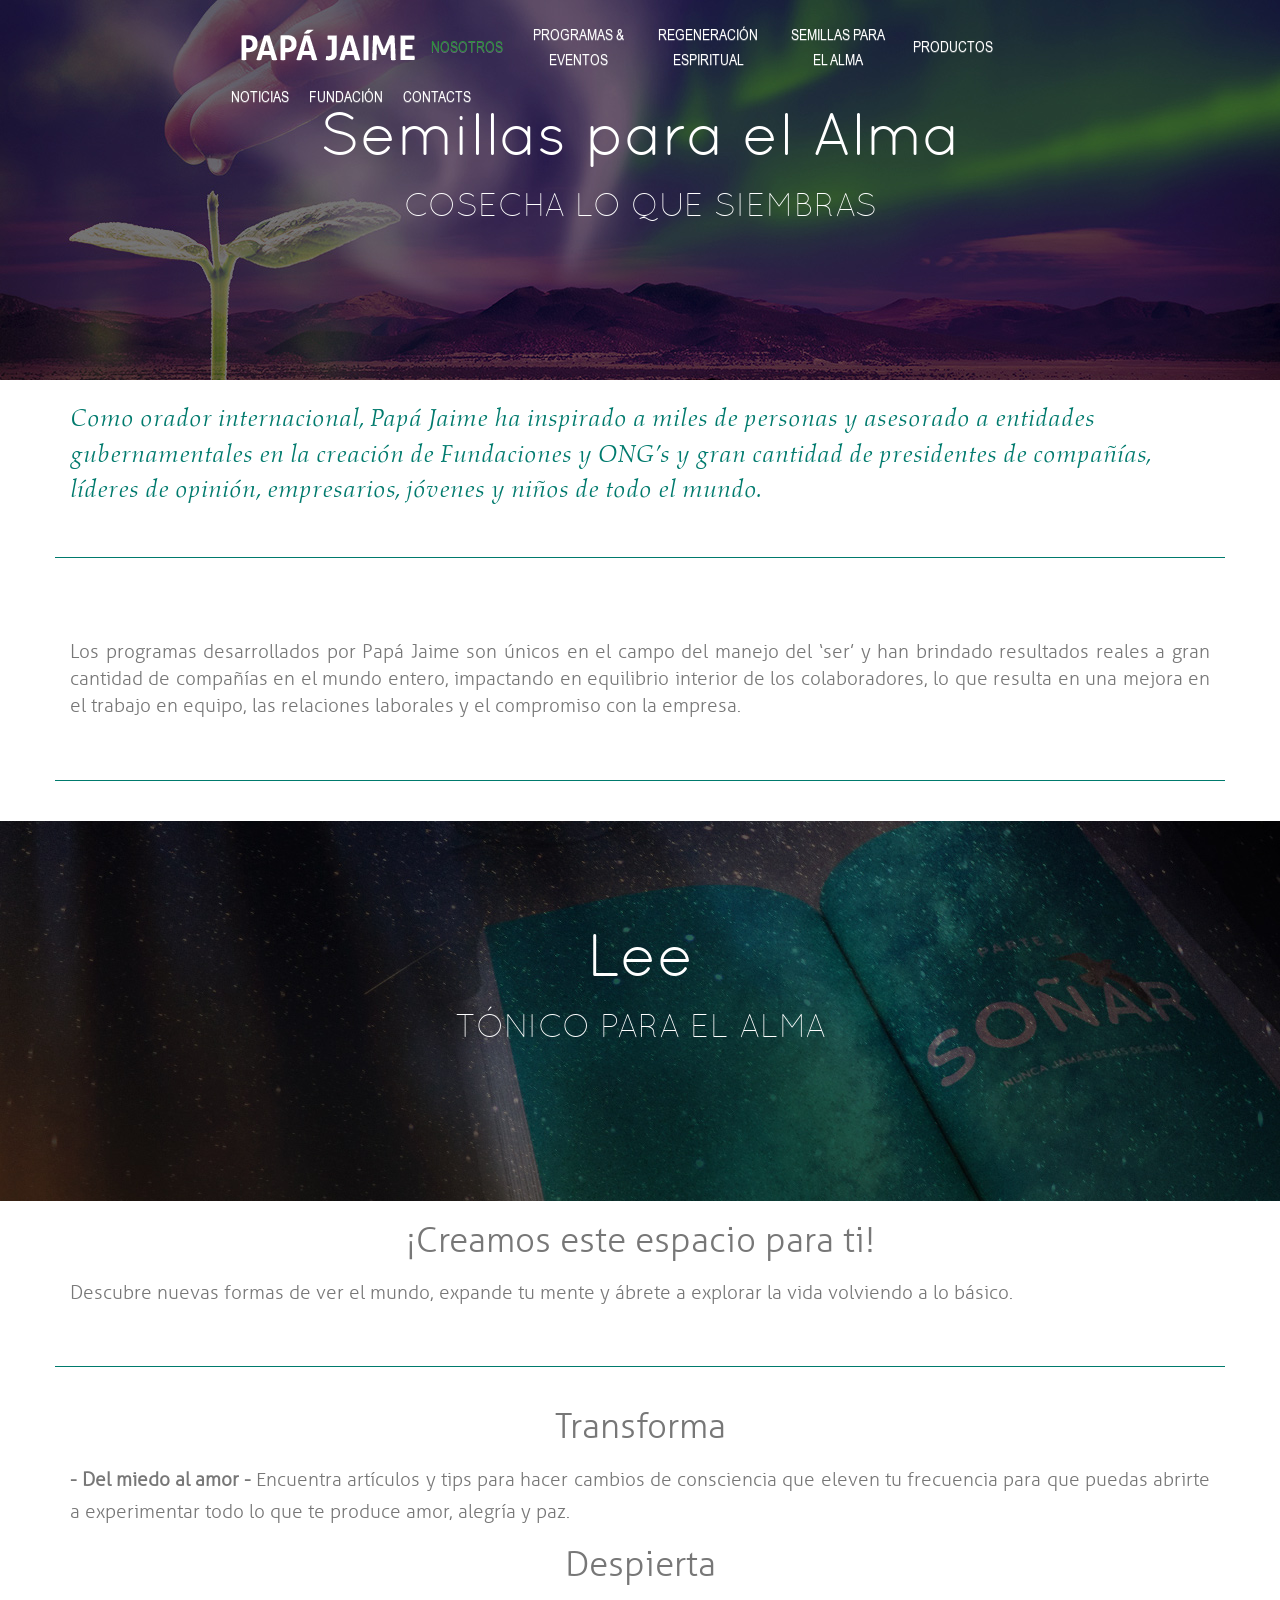
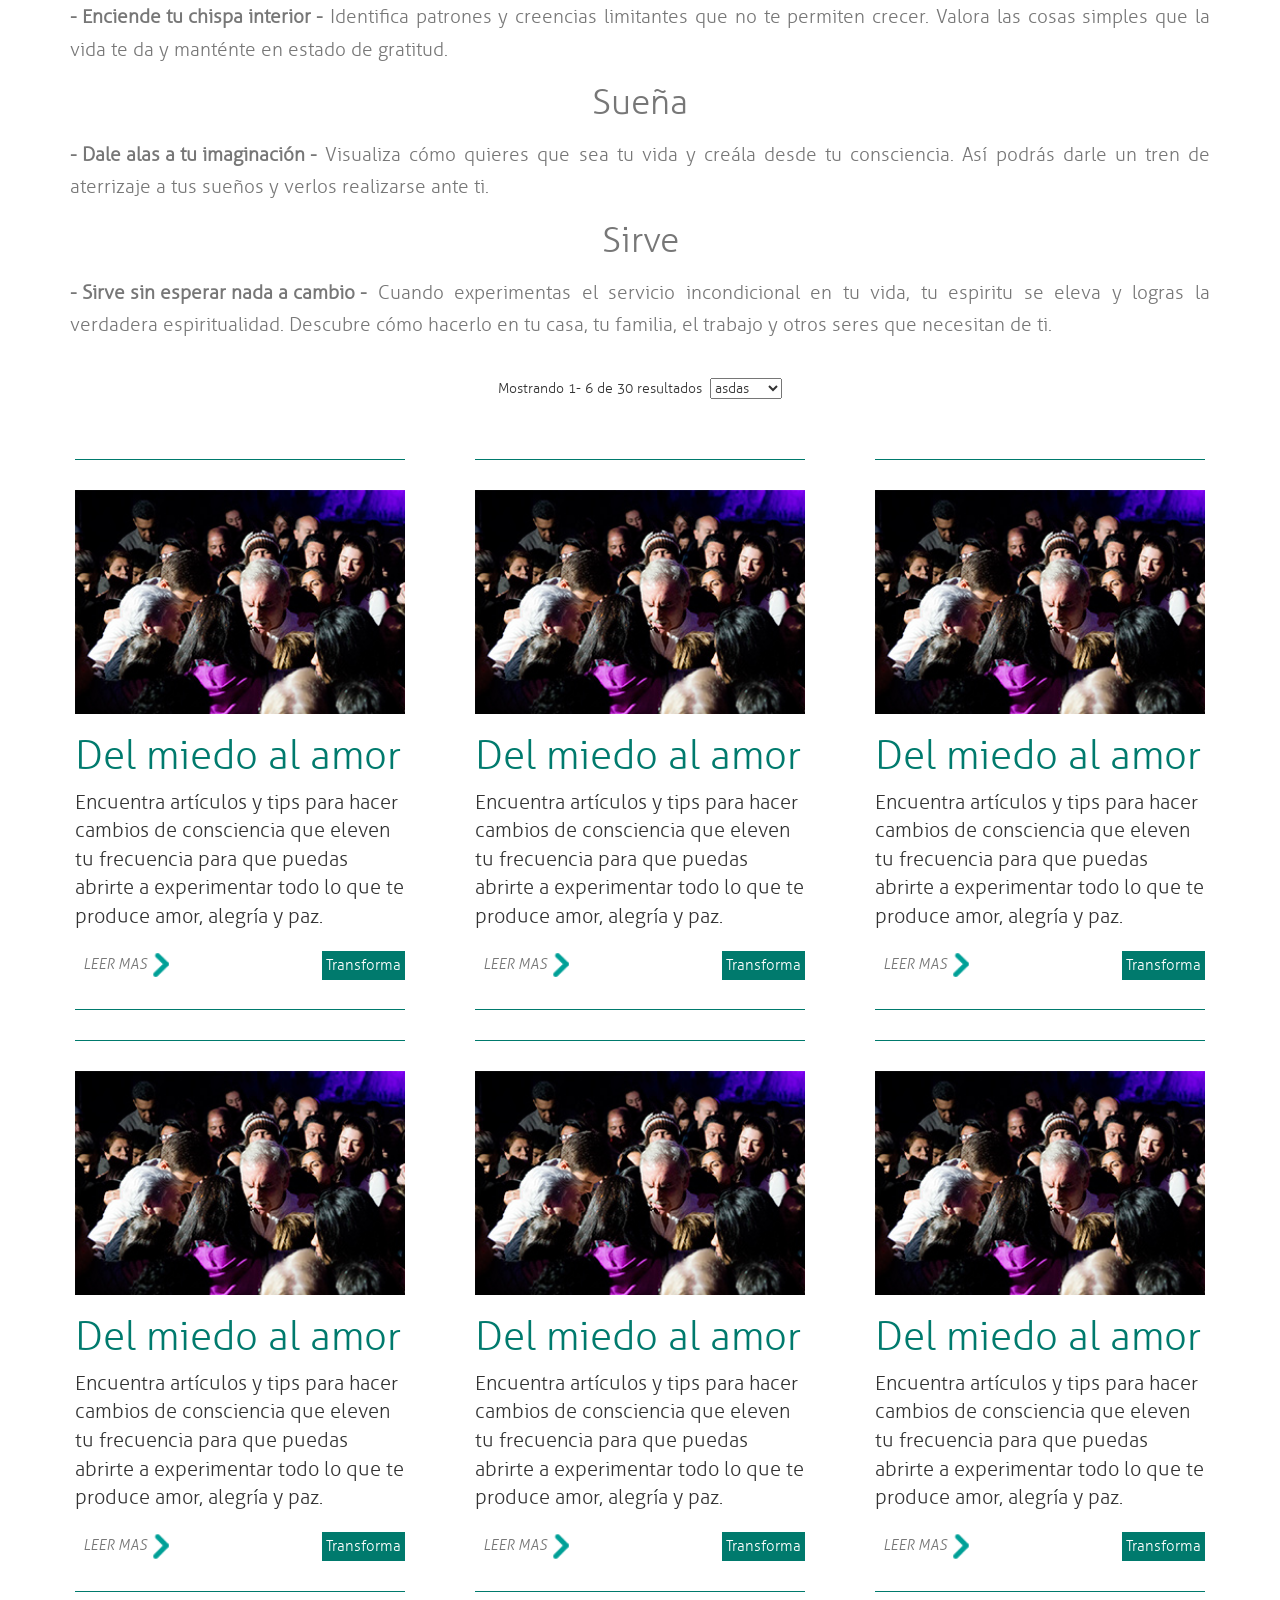
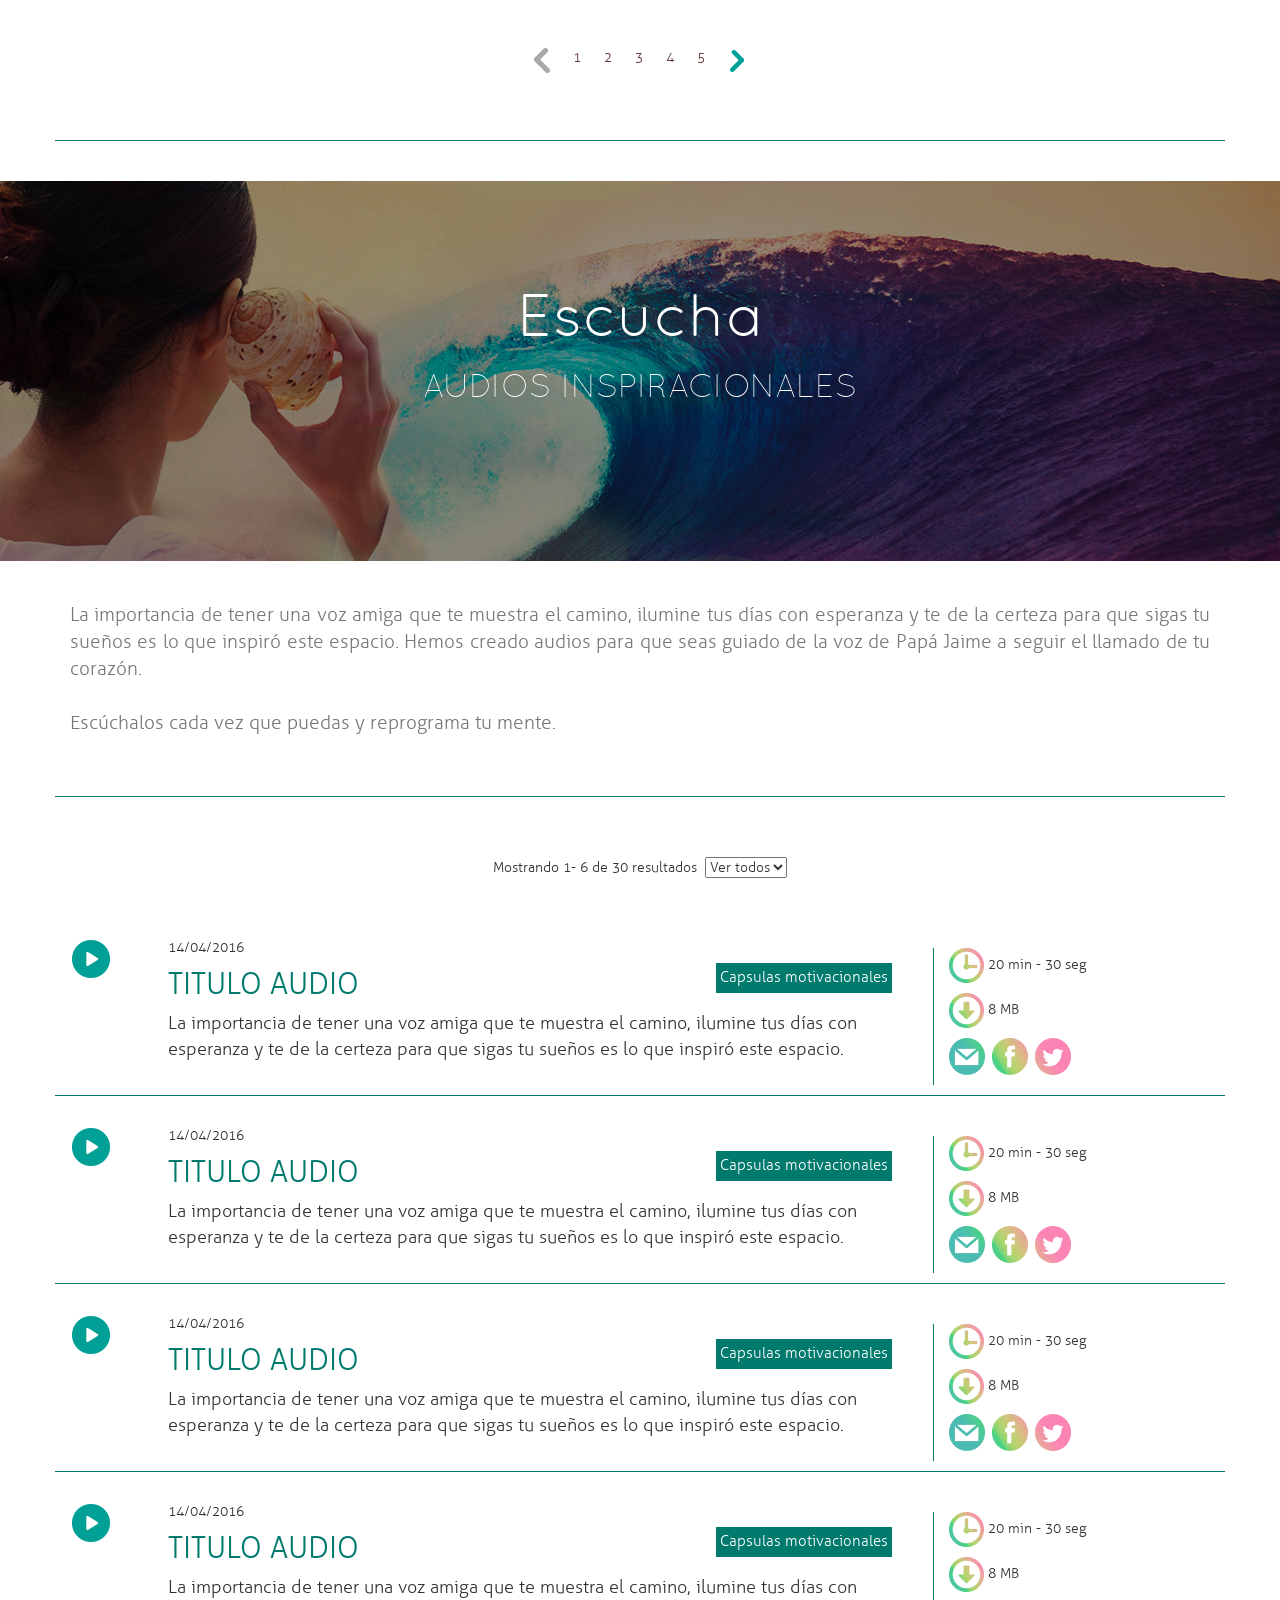
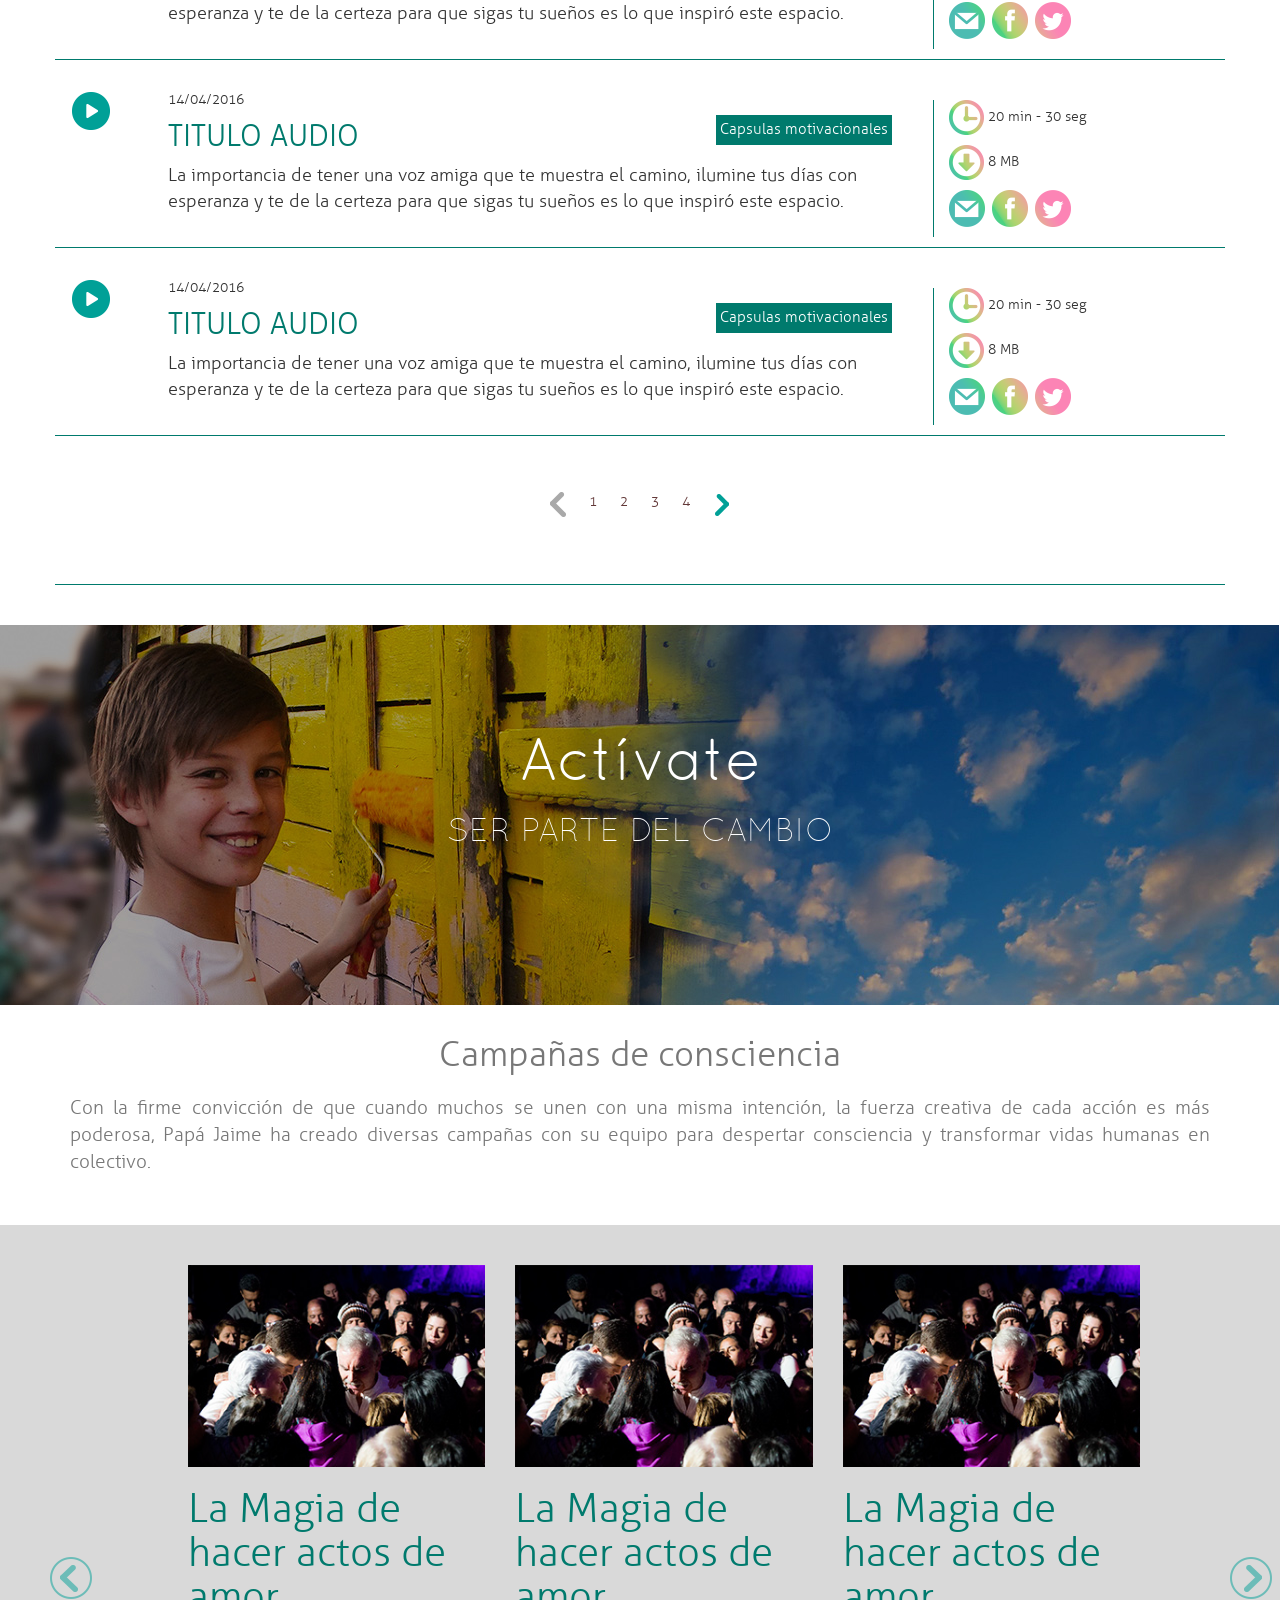
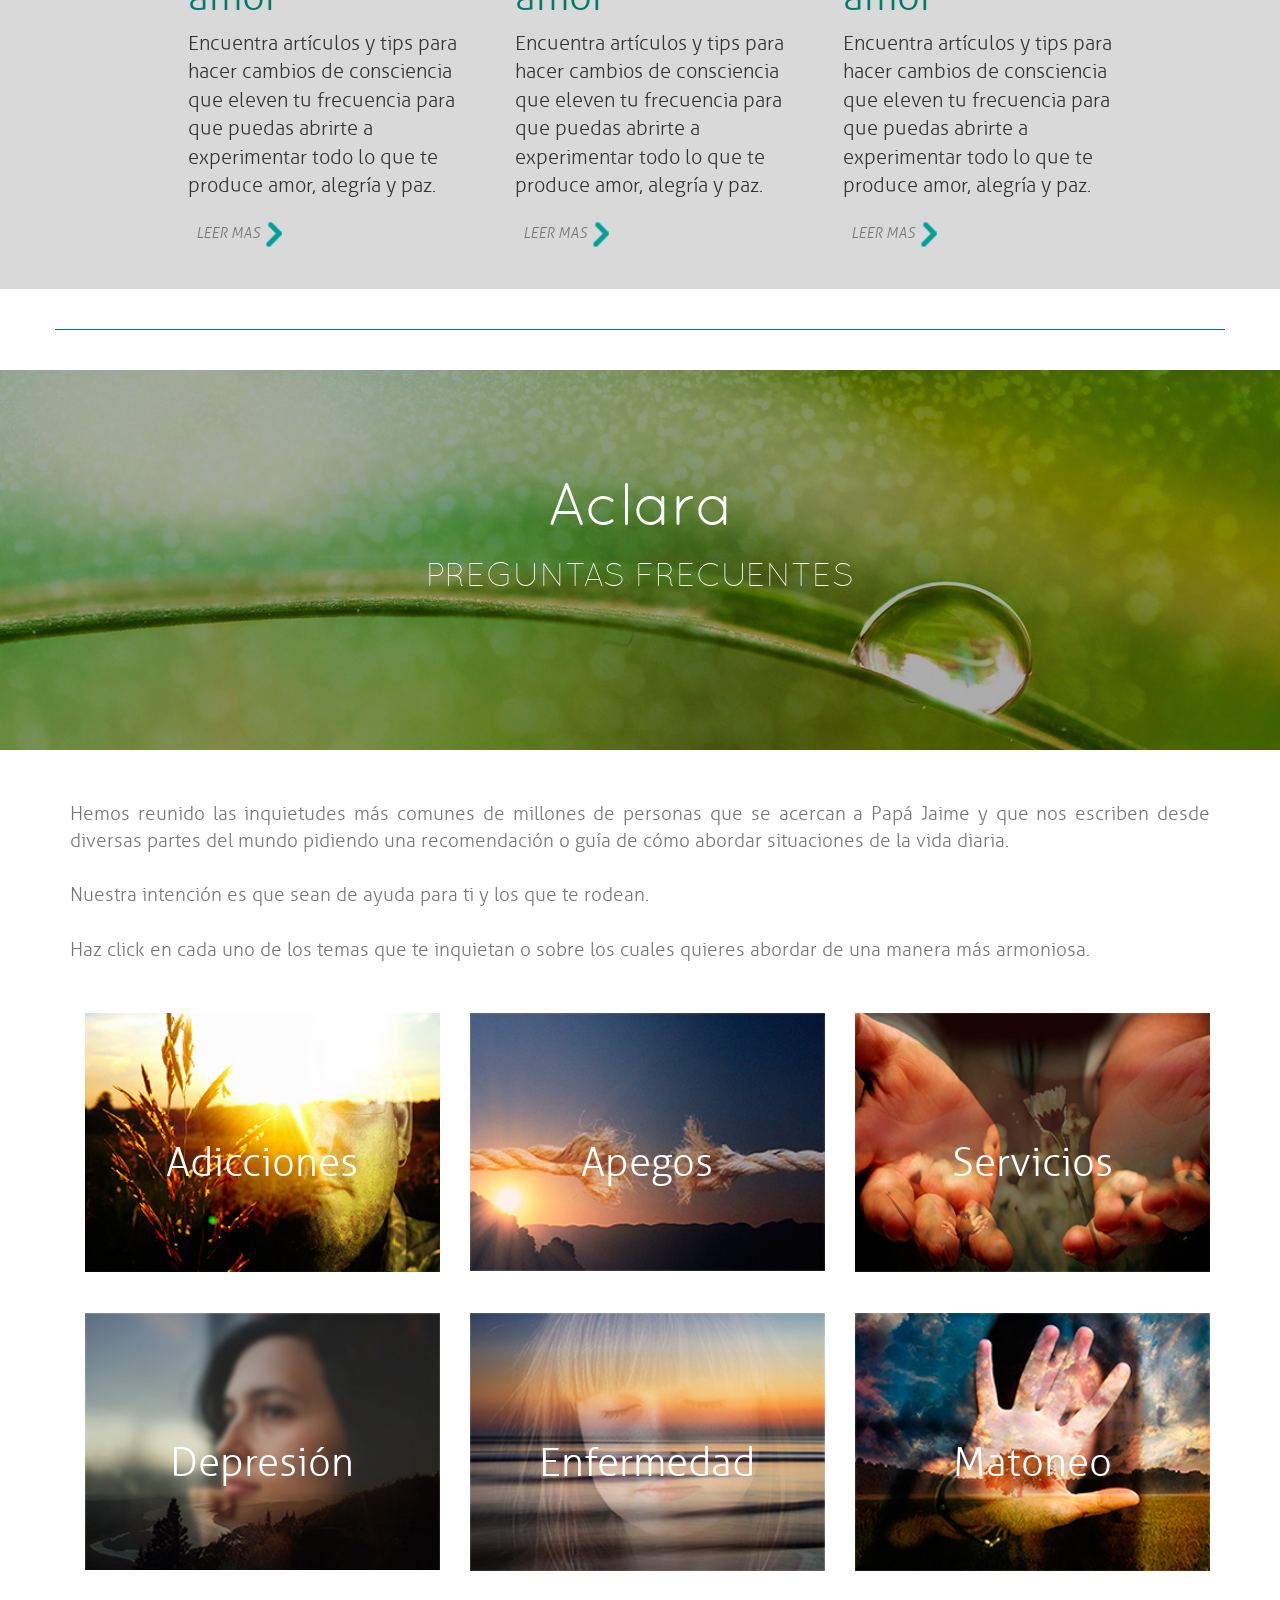
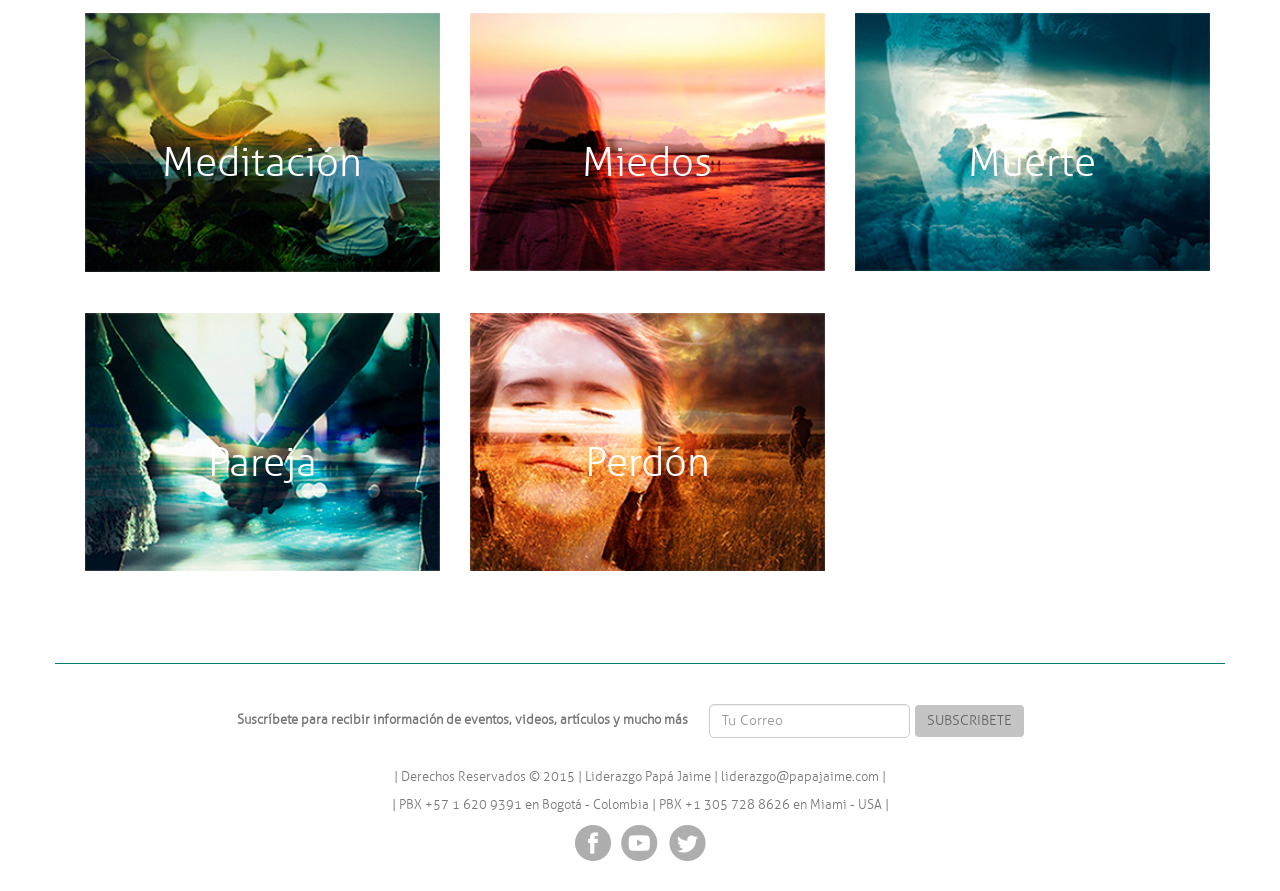
==== seeds.html @ 069d0896 "add seeds template" ====
<html lang="es">
  <head>
    <meta charset="utf-8">
    <meta http-equiv="X-UA-Compatible" content="IE=edge">
    <meta name="viewport" content="width=device-width, initial-scale=1">

    <meta name="description" content="">
    <link rel="icon" href="../../favicon.ico">

    <title>home page</title>

    <!-- Bootstrap core CSS -->
    <link href='https://fonts.googleapis.com/css?family=Poppins' rel='stylesheet' type='text/css'>
    <link href="./site/3rdparty/font/font.css" rel="stylesheet">
    <link href="./site/3rdparty/bootstrap/css/bootstrap.min.css" rel="stylesheet">
    <link href="./site/3rdparty/bootstrap/css/bootstrap-theme.min.css" rel="stylesheet">
    <link href="./site/style.css" rel="stylesheet">

    <!-- HTML5 shim and Respond.js for IE8 support of HTML5 elements and media queries -->
    <!--[if lt IE 9]>
      <script src="https://oss.maxcdn.com/html5shiv/3.7.2/html5shiv.min.js"></script>
      <script src="https://oss.maxcdn.com/respond/1.4.2/respond.min.js"></script>
    <![endif]-->
  </head>

  <body>
    <div class="container-fluid no-padding">
      <nav class="navbar navbar-default cpal-navbar-global">
        <div class="cpal-nav-bar">
            <!--<div class="container no-padding container-logo">
              <a href="" class="logo"><img src="./site/images/logo.png" alt="logo_cpal"></a>
            </div> -->
            <div class="navbar-header">
              <button type="button" class="navbar-toggle collapsed" data-toggle="collapse" data-target="#bs-example-navbar-collapse-1">
                <span class="sr-only">Toggle navigation</span>
                <span class="icon-bar"></span>
                <span class="icon-bar"></span>
                <span class="icon-bar"></span>
              </button>
              <!--<a class="navbar-brand hidden-md hidden-lg" href="#">
                <img src="./site/images/logo.jpg" alt="logo_sinchi">
              </a> -->
              <!--<a class="navbar-brand" href="#">
                <img src="./site/images/logo.png" alt="logo_cpal">
              </a> -->
            </div>
            <div class="collapse navbar-collapse" id="bs-example-navbar-collapse-1">
              <ul class="nav navbar-nav cpal-menu-bar">
                <li class="logo">
                  <a href="" ><img src="./site/images/logo.png" alt="logo_cpal"></a>
                </li>
                <li class="dropdown select">
                  <a href="#" class="dropdown-toggle" data-toggle="dropdown" role="button" aria-expanded="false" >NOSOTROS</a>
                  <ul class="dropdown-menu" role="menu">
                    <li><a href="#">Liderazgo Papa Jaime</a></li>
                    <li><a href="#">Bio Papa Jaime</a></li>
                  </ul>
                </li>
                <li>
                  <a class="cpal-m-al-m" href="#"  > PROGRAMAS & EVENTOS </a>
                </li>
                <li>
                  <a class="cpal-m-al-m" href="#" > REGENERACIÓN ESPIRITUAL </a>
                </li>
                <li>
                  <a class="cpal-m-al-m" href="#">SEMILLAS PARA EL ALMA</a>
                </li>
                <li>
                  <a href="#">PRODUCTOS</a>
                </li>
                <li>
                  <a href="#">NOTICIAS </a>
                </li>
                <li>
                  <a href="#">FUNDACIÓN </a>
                </li>
                <li>
                  <a href="#">CONTACTS </a>
                </li>
              </ul>
            </div>
        </div>
      </nav>
      <div class="cpal-banner">
        <img src="./site/images/img-6.jpg" alt="">
        <div class="container">
          <h1>
            Semillas para el Alma
          </h1>
          <h2>
            COSECHA LO QUE SIEMBRAS
          </h2>
        </div>
      </div>
      <div class="container">
        <div class="row">
          <div class="col-md-12 g-border-line">
            <p class="g-p-one">
            Como orador internacional, Papá Jaime ha inspirado a miles de personas y asesorado a entidades gubernamentales en la creación de Fundaciones y ONG’s y gran cantidad de presidentes de compañías, líderes de opinión, empresarios, jóvenes y niños de todo el mundo.
            </p>
          </div>
        </div>
        <div class="row">
          <div class="col-md-12 g-border-line">
            <p class="g-p-two">
              Los programas desarrollados por Papá Jaime son únicos en el campo del manejo del ‘ser’ y han brindado resultados reales a gran cantidad de compañías en el mundo entero, impactando en equilibrio interior de los colaboradores, lo que resulta en una mejora en el trabajo en equipo, las relaciones laborales y el compromiso con la empresa.
            </p>
          </div>
        </div>
      </div>
      <div class="cpal-banner">
        <img src="./site/images/img-7.jpg" alt="">
        <div class="container">
          <h1>
            Lee
          </h1>
          <h2>
            TÓNICO PARA EL ALMA
          </h2>
        </div>
      </div>
      <div class="container">
        <div class="row">
          <div class="col-md-12 g-border-line">
              <h1 class="g-h1-one">
                ¡Creamos este espacio para ti!
              </h1>
              <p class="g-p-two">
                Descubre nuevas formas de ver el mundo, expande tu mente y ábrete a explorar la vida volviendo a lo básico.
              </p>
          </div>
        </div>
        <div class="row">
          <div class="col-md-12">
              <h1 class="g-h1-one">
                Transforma
              </h1>
              <p class="g-p-two">
                <label for="">- Del miedo al amor -</label> Encuentra artículos y tips para hacer cambios de consciencia que eleven tu frecuencia para que puedas abrirte a experimentar todo lo que te produce amor, alegría y paz.
              </p>
              <h1 class="g-h1-one">
                Despierta
              </h1>
              <p class="g-p-two">
                <label for="">- Enciende tu chispa interior -</label> Identifica patrones y creencias limitantes que no te permiten crecer. Valora las cosas simples que la vida te da y manténte en estado de gratitud.
              </p>
              <h1 class="g-h1-one">
                Sueña
              </h1>
              <p class="g-p-two">
                <label for="">- Dale alas a tu imaginación -</label> Visualiza cómo quieres que sea tu vida y creála desde tu consciencia. Así podrás darle un tren de aterrizaje a tus sueños y verlos realizarse ante ti.
              </p>
              <h1 class="g-h1-one">
                Sirve
              </h1>
              <p class="g-p-two">
                <label for="">- Sirve sin esperar nada a cambio -</label> Cuando experimentas el servicio incondicional en tu vida, tu espiritu se eleva y logras la verdadera espiritualidad. Descubre cómo hacerlo en tu casa, tu familia, el trabajo y otros seres que necesitan de ti.
              </p>
          </div>
        </div>
        <div class="row">
          <div class="cold-md-12 g-border-line">
            <p class="g-p-c">
              Mostrando 1- 6 de 30 resultados &nbsp;&nbsp;&nbsp;&nbsp;&nbsp;&nbsp;&nbsp;
              <select name="" id="">
                  <option value="123">asdas</option>
                  <option value="123">asdas</option>
                  <option value="123">dasdasd</option>
                  <option value="213">asdasd</option>
             </select>
            </p>
            <div class="row">
              <div class="col-md-4 g-new-card">
                  <div class="g-cnt-new">
                    <img src="./site/images/img-11.jpg" alt="">
                    <h1>Del miedo al amor</h1>
                    <p>
                      Encuentra artículos y tips para hacer cambios de consciencia que eleven tu frecuencia para que puedas abrirte a experimentar todo lo que te produce amor, alegría y paz.
                    </p>
                    <div>
                      <a href="">LEER MAS <img src="./site/images/a-new.png" alt=""></a>
                      <span class="g-tag" >Transforma</span>
                    </div>
                  </div>
              </div>
              <div class="col-md-4 g-new-card">
                  <div class="g-cnt-new">
                    <img src="./site/images/img-11.jpg" alt="">
                    <h1>Del miedo al amor</h1>
                    <p>
                      Encuentra artículos y tips para hacer cambios de consciencia que eleven tu frecuencia para que puedas abrirte a experimentar todo lo que te produce amor, alegría y paz.
                    </p>
                    <div>
                      <a href="">LEER MAS <img src="./site/images/a-new.png" alt=""></a>
                      <span class="g-tag" >Transforma</span>
                    </div>
                  </div>
              </div>
              <div class="col-md-4 g-new-card">
                  <div class="g-cnt-new">
                    <img src="./site/images/img-11.jpg" alt="">
                    <h1>Del miedo al amor</h1>
                    <p>
                      Encuentra artículos y tips para hacer cambios de consciencia que eleven tu frecuencia para que puedas abrirte a experimentar todo lo que te produce amor, alegría y paz.
                    </p>
                    <div>
                      <a href="">LEER MAS <img src="./site/images/a-new.png" alt=""></a>
                      <span class="g-tag" >Transforma</span>
                    </div>
                  </div>
              </div>
              <div class="col-md-4 g-new-card">
                  <div class="g-cnt-new">
                    <img src="./site/images/img-11.jpg" alt="">
                    <h1>Del miedo al amor</h1>
                    <p>
                      Encuentra artículos y tips para hacer cambios de consciencia que eleven tu frecuencia para que puedas abrirte a experimentar todo lo que te produce amor, alegría y paz.
                    </p>
                    <div>
                      <a href="">LEER MAS <img src="./site/images/a-new.png" alt=""></a>
                      <span class="g-tag" >Transforma</span>
                    </div>
                  </div>
              </div>
              <div class="col-md-4 g-new-card">
                  <div class="g-cnt-new">
                    <img src="./site/images/img-11.jpg" alt="">
                    <h1>Del miedo al amor</h1>
                    <p>
                      Encuentra artículos y tips para hacer cambios de consciencia que eleven tu frecuencia para que puedas abrirte a experimentar todo lo que te produce amor, alegría y paz.
                    </p>
                    <div>
                      <a href="">LEER MAS <img src="./site/images/a-new.png" alt=""></a>
                      <span class="g-tag" >Transforma</span>
                    </div>
                  </div>
              </div>
              <div class="col-md-4 g-new-card">
                  <div class="g-cnt-new">
                    <img src="./site/images/img-11.jpg" alt="">
                    <h1>Del miedo al amor</h1>
                    <p>
                      Encuentra artículos y tips para hacer cambios de consciencia que eleven tu frecuencia para que puedas abrirte a experimentar todo lo que te produce amor, alegría y paz.
                    </p>
                    <div>
                      <a href="">LEER MAS <img src="./site/images/a-new.png" alt=""></a>
                      <span class="g-tag" >Transforma</span>
                    </div>
                  </div>
              </div>
            </div>
            <nav class="g-pagination">
              <ul class="pagination">
                <li>
                  <a href="#" aria-label="Previous">
                    <span aria-hidden="true"><img src="./site/images/a-new-l.png" alt=""></span>
                  </a>
                </li>
                <li><a href="#">1</a></li>
                <li><a href="#">2</a></li>
                <li><a href="#">3</a></li>
                <li><a href="#">4</a></li>
                <li><a href="#">5</a></li>
                <li>
                  <a href="#" aria-label="Next">
                    <span aria-hidden="true"><img src="./site/images/a-new.png" alt=""></span>
                  </a>
                </li>
              </ul>
            </nav>
          </div>
        </div>
      </div>
      <div class="cpal-banner">
        <img src="./site/images/img-8.jpg" alt="">
        <div class="container">
          <h1>
            Escucha
          </h1>
          <h2>
            AUDIOS INSPIRACIONALES
          </h2>
        </div>
      </div>
      <div class="container">
        <div class="row">
          <div class="col-md-12 g-border-line">
            <p class="g-p-two">
                La importancia de tener una voz amiga que te muestra el camino, ilumine tus días con esperanza y te de la certeza para que sigas tu sueños es lo que inspiró este espacio. Hemos creado audios para que seas guiado de la voz de Papá Jaime a seguir el llamado de tu corazón.
                <br><br>
                Escúchalos cada vez que puedas y reprograma tu mente.
            </p>
          </div>
        </div>
        <div class="row">
          <div class="cold-md-12 g-border-line">
            <p class="g-p-c">
              Mostrando 1- 6 de 30 resultados &nbsp;&nbsp;&nbsp;&nbsp;&nbsp;&nbsp;&nbsp;
              <select name="" id="">
                  <option value="123">Ver todos</option>
                  <option value="123">asdas</option>
                  <option value="123">dasdasd</option>
                  <option value="213">asdasd</option>
             </select>
            </p>
            <div class="row">
                <div class="g-aud">
                  <div class="col-md-1">
                    <img src="./site/images/play.png">
                  </div>
                  <div class="col-md-8 g-aud-cnt">
                    <label>14/04/2016</label>
                    <div class="row">
                      <div class="col-md-7">
                        <h1>TITULO AUDIO</h1>
                      </div>
                      <div class="col-md-5">
                        <span class="g-tag">Capsulas motivacionales</span>
                      </div>
                    </div>
                    <p>
                      La importancia de tener una voz amiga que te muestra el camino, ilumine tus días con esperanza y te de la certeza para que sigas tu sueños es lo que inspiró este espacio.
                    </p>
                  </div>
                  <div class="col-md-3 g-aud-2">
                    <p>
                      <img src="./site/images/clock.png" alt="">
                      20 min - 30 seg
                    </p>
                    <p>
                      <img src="./site/images/download.png" alt="">
                      8 MB
                    </p>
                    <ul>
                      <li class=""><a href=""><img src="./site/images/email.png" alt=""></a></li>
                      <li class=""><a href=""><img src="./site/images/facebook-2.png" alt=""></a></li>
                      <li class=""><a href=""><img src="./site/images/twitter-2.png" alt=""></a></li>
                    </ul>
                  </div>
                </div>
                <div class="g-aud">
                  <div class="col-md-1">
                    <img src="./site/images/play.png">
                  </div>
                  <div class="col-md-8 g-aud-cnt">
                    <label>14/04/2016</label>
                    <div class="row">
                      <div class="col-md-7">
                        <h1>TITULO AUDIO</h1>
                      </div>
                      <div class="col-md-5">
                        <span class="g-tag">Capsulas motivacionales</span>
                      </div>
                    </div>
                    <p>
                      La importancia de tener una voz amiga que te muestra el camino, ilumine tus días con esperanza y te de la certeza para que sigas tu sueños es lo que inspiró este espacio.
                    </p>
                  </div>
                  <div class="col-md-3 g-aud-2">
                    <p>
                      <img src="./site/images/clock.png" alt="">
                      20 min - 30 seg
                    </p>
                    <p>
                      <img src="./site/images/download.png" alt="">
                      8 MB
                    </p>
                    <ul>
                      <li class=""><a href=""><img src="./site/images/email.png" alt=""></a></li>
                      <li class=""><a href=""><img src="./site/images/facebook-2.png" alt=""></a></li>
                      <li class=""><a href=""><img src="./site/images/twitter-2.png" alt=""></a></li>
                    </ul>
                  </div>
                </div>
                <div class="g-aud">
                  <div class="col-md-1">
                    <img src="./site/images/play.png">
                  </div>
                  <div class="col-md-8 g-aud-cnt">
                    <label>14/04/2016</label>
                    <div class="row">
                      <div class="col-md-7">
                        <h1>TITULO AUDIO</h1>
                      </div>
                      <div class="col-md-5">
                        <span class="g-tag">Capsulas motivacionales</span>
                      </div>
                    </div>
                    <p>
                      La importancia de tener una voz amiga que te muestra el camino, ilumine tus días con esperanza y te de la certeza para que sigas tu sueños es lo que inspiró este espacio.
                    </p>
                  </div>
                  <div class="col-md-3 g-aud-2">
                    <p>
                      <img src="./site/images/clock.png" alt="">
                      20 min - 30 seg
                    </p>
                    <p>
                      <img src="./site/images/download.png" alt="">
                      8 MB
                    </p>
                    <ul>
                      <li class=""><a href=""><img src="./site/images/email.png" alt=""></a></li>
                      <li class=""><a href=""><img src="./site/images/facebook-2.png" alt=""></a></li>
                      <li class=""><a href=""><img src="./site/images/twitter-2.png" alt=""></a></li>
                    </ul>
                  </div>
                </div>
                <div class="g-aud">
                  <div class="col-md-1">
                    <img src="./site/images/play.png">
                  </div>
                  <div class="col-md-8 g-aud-cnt">
                    <label>14/04/2016</label>
                    <div class="row">
                      <div class="col-md-7">
                        <h1>TITULO AUDIO</h1>
                      </div>
                      <div class="col-md-5">
                        <span class="g-tag">Capsulas motivacionales</span>
                      </div>
                    </div>
                    <p>
                      La importancia de tener una voz amiga que te muestra el camino, ilumine tus días con esperanza y te de la certeza para que sigas tu sueños es lo que inspiró este espacio.
                    </p>
                  </div>
                  <div class="col-md-3 g-aud-2">
                    <p>
                      <img src="./site/images/clock.png" alt="">
                      20 min - 30 seg
                    </p>
                    <p>
                      <img src="./site/images/download.png" alt="">
                      8 MB
                    </p>
                    <ul>
                      <li class=""><a href=""><img src="./site/images/email.png" alt=""></a></li>
                      <li class=""><a href=""><img src="./site/images/facebook-2.png" alt=""></a></li>
                      <li class=""><a href=""><img src="./site/images/twitter-2.png" alt=""></a></li>
                    </ul>
                  </div>
                </div>
                <div class="g-aud">
                  <div class="col-md-1">
                    <img src="./site/images/play.png">
                  </div>
                  <div class="col-md-8 g-aud-cnt">
                    <label>14/04/2016</label>
                    <div class="row">
                      <div class="col-md-7">
                        <h1>TITULO AUDIO</h1>
                      </div>
                      <div class="col-md-5">
                        <span class="g-tag">Capsulas motivacionales</span>
                      </div>
                    </div>
                    <p>
                      La importancia de tener una voz amiga que te muestra el camino, ilumine tus días con esperanza y te de la certeza para que sigas tu sueños es lo que inspiró este espacio.
                    </p>
                  </div>
                  <div class="col-md-3 g-aud-2">
                    <p>
                      <img src="./site/images/clock.png" alt="">
                      20 min - 30 seg
                    </p>
                    <p>
                      <img src="./site/images/download.png" alt="">
                      8 MB
                    </p>
                    <ul>
                      <li class=""><a href=""><img src="./site/images/email.png" alt=""></a></li>
                      <li class=""><a href=""><img src="./site/images/facebook-2.png" alt=""></a></li>
                      <li class=""><a href=""><img src="./site/images/twitter-2.png" alt=""></a></li>
                    </ul>
                  </div>
                </div>
                <div class="g-aud">
                  <div class="col-md-1">
                    <img src="./site/images/play.png">
                  </div>
                  <div class="col-md-8 g-aud-cnt">
                    <label>14/04/2016</label>
                    <div class="row">
                      <div class="col-md-7">
                        <h1>TITULO AUDIO</h1>
                      </div>
                      <div class="col-md-5">
                        <span class="g-tag">Capsulas motivacionales</span>
                      </div>
                    </div>
                    <p>
                      La importancia de tener una voz amiga que te muestra el camino, ilumine tus días con esperanza y te de la certeza para que sigas tu sueños es lo que inspiró este espacio.
                    </p>
                  </div>
                  <div class="col-md-3 g-aud-2">
                    <p>
                      <img src="./site/images/clock.png" alt="">
                      20 min - 30 seg
                    </p>
                    <p>
                      <img src="./site/images/download.png" alt="">
                      8 MB
                    </p>
                    <ul>
                      <li class=""><a href=""><img src="./site/images/email.png" alt=""></a></li>
                      <li class=""><a href=""><img src="./site/images/facebook-2.png" alt=""></a></li>
                      <li class=""><a href=""><img src="./site/images/twitter-2.png" alt=""></a></li>
                    </ul>
                  </div>
                </div>
                <nav class="g-pagination">
                  <ul class="pagination">
                    <li>
                      <a href="#" aria-label="Previous">
                        <span aria-hidden="true"><img src="./site/images/a-new-l.png" alt=""></span>
                      </a>
                    </li>
                    <li><a href="#">1</a></li>
                    <li><a href="#">2</a></li>
                    <li><a href="#">3</a></li>
                    <li><a href="#">4</a></li>
                    <li>
                      <a href="#" aria-label="Next">
                        <span aria-hidden="true"><img src="./site/images/a-new.png" alt=""></span>
                      </a>
                    </li>
                  </ul>
                </nav>
            </div>
          </div>
        </div>
      </div>
      <div class="cpal-banner">
        <img src="./site/images/img-9.jpg" alt="">
        <div class="container">
          <h1>
            Actívate
          </h1>
          <h2>
            SER PARTE DEL CAMBIO
          </h2>
        </div>
      </div>
      <div class="container">
        <div class="row">
          <div class="col-md-12 g-padding">
            <h1 class="g-h1-one">
                Campañas de consciencia
            </h1>
            <p class="g-p-two">
                Con la firme convicción de que cuando muchos se unen con una misma intención, la fuerza creativa de cada acción es más poderosa, Papá Jaime ha creado diversas campañas con su equipo para despertar consciencia y transformar vidas humanas en colectivo.
            </p>
          </div>
        </div>
      </div>
      <div class="g-gray">
        <div class="container-fluid">
          <div class="row">
              <div id="carousel-example-generic" class="carousel slide" data-ride="carousel">
                <!-- Wrapper for slides -->
                <div class="carousel-inner" role="listbox">
                  <div class="item active">
                    <div class="row">
                      <div class="col-md-3 col-md-offset-g g-new-card">
                        <img src="./site/images/img-11.jpg" alt="">
                        <h1>La Magia de hacer actos de amor</h1>
                        <p>
                          Encuentra artículos y tips para hacer cambios de consciencia que eleven tu frecuencia para que puedas abrirte a experimentar todo lo que te produce amor, alegría y paz.
                        </p>
                        <div>
                          <a href="">LEER MAS <img src="./site/images/a-new.png" alt=""></a>
                        </div>
                      </div>
                      <div class="col-md-3 g-new-card">
                        <img src="./site/images/img-11.jpg" alt="">
                        <h1>La Magia de hacer actos de amor</h1>
                        <p>
                          Encuentra artículos y tips para hacer cambios de consciencia que eleven tu frecuencia para que puedas abrirte a experimentar todo lo que te produce amor, alegría y paz.
                        </p>
                        <div>
                          <a href="">LEER MAS <img src="./site/images/a-new.png" alt=""></a>
                        </div>
                      </div>
                      <div class="col-md-3 g-new-card">
                        <img src="./site/images/img-11.jpg" alt="">
                        <h1>La Magia de hacer actos de amor</h1>
                        <p>
                          Encuentra artículos y tips para hacer cambios de consciencia que eleven tu frecuencia para que puedas abrirte a experimentar todo lo que te produce amor, alegría y paz.
                        </p>
                        <div>
                          <a href="">LEER MAS <img src="./site/images/a-new.png" alt=""></a>
                        </div>
                      </div>
                    </div>
                  </div>
                  <div class="item">
                    <div class="row">
                      <div class="col-md-3 col-md-offset-g g-new-card">
                        <img src="./site/images/img-11.jpg" alt="">
                        <h1>La Magia de hacer actos de amor</h1>
                        <p>
                          Encuentra artículos y tips para hacer cambios de consciencia que eleven tu frecuencia para que puedas abrirte a experimentar todo lo que te produce amor, alegría y paz.
                        </p>
                        <div>
                          <a href="">LEER MAS <img src="./site/images/a-new.png" alt=""></a>
                        </div>
                      </div>
                      <div class="col-md-3 g-new-card">
                        <img src="./site/images/img-11.jpg" alt="">
                        <h1>La Magia de hacer actos de amor</h1>
                        <p>
                          Encuentra artículos y tips para hacer cambios de consciencia que eleven tu frecuencia para que puedas abrirte a experimentar todo lo que te produce amor, alegría y paz.
                        </p>
                        <div>
                          <a href="">LEER MAS <img src="./site/images/a-new.png" alt=""></a>
                        </div>
                      </div>
                      <div class="col-md-3 g-new-card">
                        <img src="./site/images/img-11.jpg" alt="">
                        <h1>La Magia de hacer actos de amor</h1>
                        <p>
                          Encuentra artículos y tips para hacer cambios de consciencia que eleven tu frecuencia para que puedas abrirte a experimentar todo lo que te produce amor, alegría y paz.
                        </p>
                        <div>
                          <a href="">LEER MAS <img src="./site/images/a-new.png" alt=""></a>
                        </div>
                      </div>
                    </div>
                  </div>
                </div>
                <!-- Controls -->
                <a class="left carousel-control" href="#carousel-example-generic" role="button" data-slide="prev">
                  <span class="glyphicon g-a-left" aria-hidden="true"></span>
                  <span class="sr-only">Previous</span>
                </a>
                <a class="right carousel-control" href="#carousel-example-generic" role="button" data-slide="next">
                  <span class="glyphicon g-a-right" aria-hidden="true"></span>
                  <span class="sr-only">Next</span>
                </a>
              </div>
          </div>
        </div>
      </div>
      <div class="container">
        <div class="row">
          <div class="col-md-12 g-border-line" style="margin-top: 0px;">
          </div>
        </div>
      </div>
      <div class="cpal-banner">
        <img src="./site/images/img-10.jpg" alt="">
        <div class="container">
          <h1>
            Aclara
          </h1>
          <h2>
            PREGUNTAS FRECUENTES
          </h2>
        </div>
      </div>
      <div class="container">
        <div class="row">
          <div class="col-md-12">
            <p class="g-p-two g-padding">
            Hemos reunido las inquietudes más comunes de millones de personas que se acercan a Papá Jaime y que nos escriben desde diversas partes del mundo pidiendo una recomendación o guía de cómo abordar situaciones de la vida diaria.
            <br><br>
            Nuestra intención es que sean de ayuda para ti y los que te rodean.
            <br><br>
            Haz click en cada uno de los temas que te inquietan o sobre los cuales quieres abordar de una manera más armoniosa.
            </p>
            <div class="row">
              <div class="col-md-4 col-md-f g-fra">
                <img src="./site/images/fra-1.jpg" alt="">
                <a href="">Adicciones</a>
              </div>
              <div class="col-md-4 col-md-f g-fra">
                <img src="./site/images/fra-2.jpg" alt="">
                <a href="">Apegos</a>
              </div>
              <div class="col-md-4 col-md-f g-fra">
                <img src="./site/images/fra-3.jpg" alt="">
                <a href="">Servicios</a>
              </div>
              <div class="col-md-4 col-md-f g-fra">
                <img src="./site/images/fra-4.jpg" alt="">
                <a href="">Depresión</a>
              </div>
              <div class="col-md-4 col-md-f g-fra">
                <img src="./site/images/fra-5.jpg" alt="">
                <a href="">Enfermedad</a>
              </div>
              <div class="col-md-4 col-md-f g-fra">
                <img src="./site/images/fra-6.jpg" alt="">
                <a href="">Matoneo</a>
              </div>
              <div class="col-md-4 col-md-f g-fra">
                <img src="./site/images/fra-7.jpg" alt="">
                <a href="">Meditación</a>
              </div>
              <div class="col-md-4 col-md-f g-fra">
                <img src="./site/images/fra-8.jpg" alt="">
                <a href="">Miedos</a>
              </div>
              <div class="col-md-4 col-md-f g-fra">
                <img src="./site/images/fra-9.jpg" alt="">
                <a href="">Muerte</a>
              </div>
              <div class="col-md-4 col-md-f g-fra">
                <img src="./site/images/fra-10.jpg" alt="">
                <a href="">Pareja</a>
              </div>
              <div class="col-md-4 col-md-f g-fra">
                <img src="./site/images/fra-11.jpg" alt="">
                <a href="">Perdón</a>
              </div>
            </div>
          </div>
        </div>
      </div>






      <div class="cpal-footer">
        <div class="container">
          <div class="row">
            <div class="col-md-10 col-md-offset-1" style="margin-bottom: 20px;">
              <p>
                Suscríbete para recibir información de
                eventos, videos, artículos y mucho más

                <form class="form-inline g-form-inline">
                  <div class="form-group">
                    <input type="text" class="form-control" placeholder="Tu Correo">
                  </div>
                  <button type="submit" class="btn g-submit"> SUBSCRIBETE </button>
                </form>
              </p>
            </div>
          </div>
          <div class="row">
            <div class="col-md-10 col-md-offset-1">
              <p class="g-f-p">
                | Derechos Reservados © 2015 | Liderazgo Papá Jaime | liderazgo@papajaime.com |
              </p>
              <p class="g-f-p">
                | PBX +57 1 620 9391 en Bogotá - Colombia | PBX +1 305 728 8626 en Miami - USA |
              </p>
            </div>
          </div>
          <div class="col-md-10 col-md-offset-1 g-f-l">
            <p>
              <a href=""><img src="./site/images/facebook.png" alt=""></a>
              <a href=""><img src="./site/images/youtube.png" alt=""></a>
              <a href=""><img src="./site/images/twitter.png" alt=""></a>
            </p>
          </div>

        </div>
      </div>
    </div>


  <script src="./site/3rdparty/jquery/jquery-1.12.0.min.js"></script>
  <script src="./site/3rdparty/bootstrap/js/bootstrap.min.js"></script>
  </body>
</html>
---- site/3rdparty/font/font.css ----
@font-face {
  font-family: 'AldusLTW01-Italic';
  src: url('Aldus LT W01 Italic.eot'); /* IE9 Compat Modes */
  src: url('Aldus LT W01 Italic.eot?#iefix') format('embedded-opentype'), /* IE6-IE8 */
       url('Aldus LT W01 Italic.woff') format('woff'), /* Modern Browsers */
       url('Aldus LT W01 Italic.ttf')  format('truetype'), /* Safari, Android, iOS */
       url('Aldus LT W01 Italic.svg#386e47738cf439beec6c9c2b9abbbf4e') format('svg'); /* Legacy iOS */
       
  font-style:   italic;
  font-weight:  400;
}

@font-face {
  font-family: 'Aller';
  src: url('Aller_Bd.eot'); /* IE9 Compat Modes */
  src: url('Aller_Bd.eot?#iefix') format('embedded-opentype'), /* IE6-IE8 */
       url('Aller_Bd.woff') format('woff'), /* Modern Browsers */
       url('Aller_Bd.ttf')  format('truetype'), /* Safari, Android, iOS */
       url('Aller_Bd.svg#08bb4ba465a902745fc23c83a5d9fdc2') format('svg'); /* Legacy iOS */
       
  font-style:   normal;
  font-weight:  700;
}

@font-face {
  font-family: 'Aller';
  src: url('Aller_BdIt.eot'); /* IE9 Compat Modes */
  src: url('Aller_BdIt.eot?#iefix') format('embedded-opentype'), /* IE6-IE8 */
       url('Aller_BdIt.woff') format('woff'), /* Modern Browsers */
       url('Aller_BdIt.ttf')  format('truetype'), /* Safari, Android, iOS */
       url('Aller_BdIt.svg#8276c227e6e2ec892fc1f99c545425a8') format('svg'); /* Legacy iOS */
       
  font-style:   italic;
  font-weight:  700;
}

@font-face {
  font-family: 'Aller';
  src: url('Aller_It.eot'); /* IE9 Compat Modes */
  src: url('Aller_It.eot?#iefix') format('embedded-opentype'), /* IE6-IE8 */
       url('Aller_It.woff') format('woff'), /* Modern Browsers */
       url('Aller_It.ttf')  format('truetype'), /* Safari, Android, iOS */
       url('Aller_It.svg#e8ef45f3918c47d464b2048bf05407d5') format('svg'); /* Legacy iOS */
       
  font-style:   italic;
  font-weight:  400;
}

@font-face {
  font-family: 'Aller Light';
  src: url('Aller_Lt.eot'); /* IE9 Compat Modes */
  src: url('Aller_Lt.eot?#iefix') format('embedded-opentype'), /* IE6-IE8 */
       url('Aller_Lt.woff') format('woff'), /* Modern Browsers */
       url('Aller_Lt.ttf')  format('truetype'), /* Safari, Android, iOS */
       url('Aller_Lt.svg#7a2ef6f2ac068f2e003413b224ba591a') format('svg'); /* Legacy iOS */
       
  font-style:   normal;
  font-weight:  200;
}

@font-face {
  font-family: 'Aller Light';
  src: url('Aller_LtIt.eot'); /* IE9 Compat Modes */
  src: url('Aller_LtIt.eot?#iefix') format('embedded-opentype'), /* IE6-IE8 */
       url('Aller_LtIt.woff') format('woff'), /* Modern Browsers */
       url('Aller_LtIt.ttf')  format('truetype'), /* Safari, Android, iOS */
       url('Aller_LtIt.svg#a7a0e1609682bda1009bcac0e0d8a9e4') format('svg'); /* Legacy iOS */
       
  font-style:   italic;
  font-weight:  200;
}

@font-face {
  font-family: 'Aller';
  src: url('Aller_Rg.eot'); /* IE9 Compat Modes */
  src: url('Aller_Rg.eot?#iefix') format('embedded-opentype'), /* IE6-IE8 */
       url('Aller_Rg.woff') format('woff'), /* Modern Browsers */
       url('Aller_Rg.ttf')  format('truetype'), /* Safari, Android, iOS */
       url('Aller_Rg.svg#f15a8bc315d132553b25930dab95faa8') format('svg'); /* Legacy iOS */
       
  font-style:   normal;
  font-weight:  400;
}

@font-face {
  font-family: 'Aller Display';
  src: url('AllerDisplay.eot'); /* IE9 Compat Modes */
  src: url('AllerDisplay.eot?#iefix') format('embedded-opentype'), /* IE6-IE8 */
       url('AllerDisplay.woff') format('woff'), /* Modern Browsers */
       url('AllerDisplay.ttf')  format('truetype'), /* Safari, Android, iOS */
       url('AllerDisplay.svg#16761f830ebd34691d6784351d95d657') format('svg'); /* Legacy iOS */
       
  font-style:   normal;
  font-weight:  400;
}

@font-face {
  font-family: 'Arial Narrow';
  src: url('Arial Narrow.eot'); /* IE9 Compat Modes */
  src: url('Arial Narrow.eot?#iefix') format('embedded-opentype'), /* IE6-IE8 */
       url('Arial Narrow.woff') format('woff'), /* Modern Browsers */
       url('Arial Narrow.ttf')  format('truetype'), /* Safari, Android, iOS */
       url('Arial Narrow.svg#66dd737264897c68ae48263b84f59471') format('svg'); /* Legacy iOS */
       
  font-style:   normal;
  font-weight:  400;
}

@font-face {
  font-family: 'Arial Narrow';
  src: url('Arial Narrow Bold.eot'); /* IE9 Compat Modes */
  src: url('Arial Narrow Bold.eot?#iefix') format('embedded-opentype'), /* IE6-IE8 */
       url('Arial Narrow Bold.woff') format('woff'), /* Modern Browsers */
       url('Arial Narrow Bold.ttf')  format('truetype'), /* Safari, Android, iOS */
       url('Arial Narrow Bold.svg#a7cc5474c1ac9b458305bbfe8515cb90') format('svg'); /* Legacy iOS */
       
  font-style:   normal;
  font-weight:  700;
}

@font-face {
  font-family: 'Arial Narrow';
  src: url('Arial Narrow Bold Italic.eot'); /* IE9 Compat Modes */
  src: url('Arial Narrow Bold Italic.eot?#iefix') format('embedded-opentype'), /* IE6-IE8 */
       url('Arial Narrow Bold Italic.woff') format('woff'), /* Modern Browsers */
       url('Arial Narrow Bold Italic.ttf')  format('truetype'), /* Safari, Android, iOS */
       url('Arial Narrow Bold Italic.svg#dcbe439d42d9a681ad5c82330f9087e1') format('svg'); /* Legacy iOS */
       
  font-style:   italic;
  font-weight:  700;
}

@font-face {
  font-family: 'Arial Narrow';
  src: url('Arial Narrow Italic.eot'); /* IE9 Compat Modes */
  src: url('Arial Narrow Italic.eot?#iefix') format('embedded-opentype'), /* IE6-IE8 */
       url('Arial Narrow Italic.woff') format('woff'), /* Modern Browsers */
       url('Arial Narrow Italic.ttf')  format('truetype'), /* Safari, Android, iOS */
       url('Arial Narrow Italic.svg#efc0db666d70f1215010b0458443ba16') format('svg'); /* Legacy iOS */
       
  font-style:   italic;
  font-weight:  400;
}

@font-face {
  font-family: 'Myriad Pro';
  src: url('MyriadPro-Bold.eot'); /* IE9 Compat Modes */
  src: url('MyriadPro-Bold.eot?#iefix') format('embedded-opentype'), /* IE6-IE8 */
       url('MyriadPro-Bold.woff') format('woff'), /* Modern Browsers */
       url('MyriadPro-Bold.ttf')  format('truetype'), /* Safari, Android, iOS */
       url('MyriadPro-Bold.svg#29986178e2e3e94e7075806c03273fa2') format('svg'); /* Legacy iOS */
       
  font-style:   normal;
  font-weight:  700;
}

@font-face {
  font-family: 'Myriad Pro Cond';
  src: url('MyriadPro-BoldCond.eot'); /* IE9 Compat Modes */
  src: url('MyriadPro-BoldCond.eot?#iefix') format('embedded-opentype'), /* IE6-IE8 */
       url('MyriadPro-BoldCond.woff') format('woff'), /* Modern Browsers */
       url('MyriadPro-BoldCond.ttf')  format('truetype'), /* Safari, Android, iOS */
       url('MyriadPro-BoldCond.svg#d614bb9ca08c307ca9e6bf0f069157e2') format('svg'); /* Legacy iOS */
       
  font-style:   normal;
  font-weight:  700;
}

@font-face {
  font-family: 'Myriad Pro Cond';
  src: url('MyriadPro-BoldCondIt.eot'); /* IE9 Compat Modes */
  src: url('MyriadPro-BoldCondIt.eot?#iefix') format('embedded-opentype'), /* IE6-IE8 */
       url('MyriadPro-BoldCondIt.woff') format('woff'), /* Modern Browsers */
       url('MyriadPro-BoldCondIt.ttf')  format('truetype'), /* Safari, Android, iOS */
       url('MyriadPro-BoldCondIt.svg#4f8bda7c536b962ce868d774ed5b63b4') format('svg'); /* Legacy iOS */
       
  font-style:   normal;
  font-weight:  700;
}

@font-face {
  font-family: 'Myriad Pro';
  src: url('MyriadPro-BoldIt.eot'); /* IE9 Compat Modes */
  src: url('MyriadPro-BoldIt.eot?#iefix') format('embedded-opentype'), /* IE6-IE8 */
       url('MyriadPro-BoldIt.woff') format('woff'), /* Modern Browsers */
       url('MyriadPro-BoldIt.ttf')  format('truetype'), /* Safari, Android, iOS */
       url('MyriadPro-BoldIt.svg#470733d46b4ef618e0555a7d8c63b488') format('svg'); /* Legacy iOS */
       
  font-style:   normal;
  font-weight:  700;
}

@font-face {
  font-family: 'Myriad Pro Cond';
  src: url('MyriadPro-Cond.eot'); /* IE9 Compat Modes */
  src: url('MyriadPro-Cond.eot?#iefix') format('embedded-opentype'), /* IE6-IE8 */
       url('MyriadPro-Cond.woff') format('woff'), /* Modern Browsers */
       url('MyriadPro-Cond.ttf')  format('truetype'), /* Safari, Android, iOS */
       url('MyriadPro-Cond.svg#9dd3dbc010a5d0ffa723ba7bdffb1f79') format('svg'); /* Legacy iOS */
       
  font-style:   normal;
  font-weight:  400;
}

@font-face {
  font-family: 'Myriad Pro Cond';
  src: url('MyriadPro-CondIt.eot'); /* IE9 Compat Modes */
  src: url('MyriadPro-CondIt.eot?#iefix') format('embedded-opentype'), /* IE6-IE8 */
       url('MyriadPro-CondIt.woff') format('woff'), /* Modern Browsers */
       url('MyriadPro-CondIt.ttf')  format('truetype'), /* Safari, Android, iOS */
       url('MyriadPro-CondIt.svg#6486d92378605564dd952885c76a36cc') format('svg'); /* Legacy iOS */
       
  font-style:   normal;
  font-weight:  400;
}

@font-face {
  font-family: 'Myriad Pro';
  src: url('MyriadPro-It.eot'); /* IE9 Compat Modes */
  src: url('MyriadPro-It.eot?#iefix') format('embedded-opentype'), /* IE6-IE8 */
       url('MyriadPro-It.woff') format('woff'), /* Modern Browsers */
       url('MyriadPro-It.ttf')  format('truetype'), /* Safari, Android, iOS */
       url('MyriadPro-It.svg#54d63352cb4912719fdd069d2548d4f4') format('svg'); /* Legacy iOS */
       
  font-style:   normal;
  font-weight:  400;
}

@font-face {
  font-family: 'Myriad Pro';
  src: url('MyriadPro-Regular.eot'); /* IE9 Compat Modes */
  src: url('MyriadPro-Regular.eot?#iefix') format('embedded-opentype'), /* IE6-IE8 */
       url('MyriadPro-Regular.woff') format('woff'), /* Modern Browsers */
       url('MyriadPro-Regular.ttf')  format('truetype'), /* Safari, Android, iOS */
       url('MyriadPro-Regular.svg#b6b933d6eeb92d33db4fad36c45b0bff') format('svg'); /* Legacy iOS */
       
  font-style:   normal;
  font-weight:  400;
}

@font-face {
  font-family: 'Myriad Pro Light';
  src: url('MyriadPro-Semibold.eot'); /* IE9 Compat Modes */
  src: url('MyriadPro-Semibold.eot?#iefix') format('embedded-opentype'), /* IE6-IE8 */
       url('MyriadPro-Semibold.woff') format('woff'), /* Modern Browsers */
       url('MyriadPro-Semibold.ttf')  format('truetype'), /* Safari, Android, iOS */
       url('MyriadPro-Semibold.svg#a17038077b1d8a3e62b9eb677c3d4bcc') format('svg'); /* Legacy iOS */
       
  font-style:   normal;
  font-weight:  700;
}

@font-face {
  font-family: 'Myriad Pro Light';
  src: url('MyriadPro-SemiboldIt.eot'); /* IE9 Compat Modes */
  src: url('MyriadPro-SemiboldIt.eot?#iefix') format('embedded-opentype'), /* IE6-IE8 */
       url('MyriadPro-SemiboldIt.woff') format('woff'), /* Modern Browsers */
       url('MyriadPro-SemiboldIt.ttf')  format('truetype'), /* Safari, Android, iOS */
       url('MyriadPro-SemiboldIt.svg#ff3f12e3407cf21c783cffffbada55c2') format('svg'); /* Legacy iOS */
       
  font-style:   normal;
  font-weight:  700;
}

@font-face {
  font-family: 'Quicksand';
  src: url('Quicksand-Bold.eot'); /* IE9 Compat Modes */
  src: url('Quicksand-Bold.eot?#iefix') format('embedded-opentype'), /* IE6-IE8 */
       url('Quicksand-Bold.woff') format('woff'), /* Modern Browsers */
       url('Quicksand-Bold.ttf')  format('truetype'), /* Safari, Android, iOS */
       url('Quicksand-Bold.svg#8bfd0f16adaa60bd187f274545af5a04') format('svg'); /* Legacy iOS */
       
  font-style:   normal;
  font-weight:  700;
}

@font-face {
  font-family: 'Quicksand';
  src: url('Quicksand-BoldItalic.eot'); /* IE9 Compat Modes */
  src: url('Quicksand-BoldItalic.eot?#iefix') format('embedded-opentype'), /* IE6-IE8 */
       url('Quicksand-BoldItalic.woff') format('woff'), /* Modern Browsers */
       url('Quicksand-BoldItalic.ttf')  format('truetype'), /* Safari, Android, iOS */
       url('Quicksand-BoldItalic.svg#7ac1aee7fff49407f6b49b11b19fa735') format('svg'); /* Legacy iOS */
       
  font-style:   italic;
  font-weight:  700;
}

@font-face {
  font-family: 'Quicksand';
  src: url('Quicksand-Italic.eot'); /* IE9 Compat Modes */
  src: url('Quicksand-Italic.eot?#iefix') format('embedded-opentype'), /* IE6-IE8 */
       url('Quicksand-Italic.woff') format('woff'), /* Modern Browsers */
       url('Quicksand-Italic.ttf')  format('truetype'), /* Safari, Android, iOS */
       url('Quicksand-Italic.svg#d1f5e23324db9c87872aa0429beef77d') format('svg'); /* Legacy iOS */
       
  font-style:   italic;
  font-weight:  400;
}

@font-face {
  font-family: 'Quicksand';
  src: url('Quicksand-Light.eot'); /* IE9 Compat Modes */
  src: url('Quicksand-Light.eot?#iefix') format('embedded-opentype'), /* IE6-IE8 */
       url('Quicksand-Light.woff') format('woff'), /* Modern Browsers */
       url('Quicksand-Light.ttf')  format('truetype'), /* Safari, Android, iOS */
       url('Quicksand-Light.svg#8ab5de67efcd0e87bc120219c78ce468') format('svg'); /* Legacy iOS */
       
  font-style:   normal;
  font-weight:  200;
}

@font-face {
  font-family: 'Quicksand';
  src: url('Quicksand-LightItalic.eot'); /* IE9 Compat Modes */
  src: url('Quicksand-LightItalic.eot?#iefix') format('embedded-opentype'), /* IE6-IE8 */
       url('Quicksand-LightItalic.woff') format('woff'), /* Modern Browsers */
       url('Quicksand-LightItalic.ttf')  format('truetype'), /* Safari, Android, iOS */
       url('Quicksand-LightItalic.svg#918ace874e88173e60c56f680b61699b') format('svg'); /* Legacy iOS */
       
  font-style:   italic;
  font-weight:  200;
}

@font-face {
  font-family: 'Quicksand';
  src: url('Quicksand-Regular.eot'); /* IE9 Compat Modes */
  src: url('Quicksand-Regular.eot?#iefix') format('embedded-opentype'), /* IE6-IE8 */
       url('Quicksand-Regular.woff') format('woff'), /* Modern Browsers */
       url('Quicksand-Regular.ttf')  format('truetype'), /* Safari, Android, iOS */
       url('Quicksand-Regular.svg#44a58858d8b27ce52c94a825f38bcf4e') format('svg'); /* Legacy iOS */
       
  font-style:   normal;
  font-weight:  400;
}

@font-face {
  font-family: 'Quicksand Dash';
  src: url('Quicksand_Dash.eot'); /* IE9 Compat Modes */
  src: url('Quicksand_Dash.eot?#iefix') format('embedded-opentype'), /* IE6-IE8 */
       url('Quicksand_Dash.woff') format('woff'), /* Modern Browsers */
       url('Quicksand_Dash.ttf')  format('truetype'), /* Safari, Android, iOS */
       url('Quicksand_Dash.svg#c37ca6198c38daaa7bd2c368550b96f8') format('svg'); /* Legacy iOS */
       
  font-style:   normal;
  font-weight:  400;
}
---- site/style.css ----
/*-------------------------------------------------------------------------
 * Autor: German Mendoza
 * correo: german.mendoza.187@gmail.com
 * Fecha de publicación: 14/01/2015
 * Version: 1.0
 * Copyright: German Mendoza, en caso de distribución colocar mis referencias
 * Descripcion: Colores para la página
 *
 *   DEPENDENCIAS
 *  - bootstrap.css
 *  - colors.less
 *
 *-------------------------------------------------------------------------*/
/*-------------------------------------------------------------------------
 * Autor: German Mendoza
 * correo: german.mendoza.187@gmail.com
 * Fecha de publicación: 02/02/2016
 * Version: 1.0
 * Copyright: German Mendoza, en caso de distribución colocar mis referencias
 * Descripcion: Funciones de crossbrowser
 *
 *-------------------------------------------------------------------------*/
* {
  font-family: 'Aller Light', sans-serif;
  margin: 0;
  padding: 0;
}
.no-padding {
  padding-left: 0px;
  padding-right: 0px;
}
.no-border {
  border-left: 0px !important;
  border-top: 0px !important;
  border-right: 0px !important;
  border-bottom: 0px !important;
}
.cpal-nav-bar {
  background: transparent;
}
.cpal-nav-bar .navbar-header .navbar-brand {
  padding: 0px;
}
.cpal-nav-bar .navbar-header .navbar-brand img {
  height: 100px;
}
.navbar-default .navbar-nav > li > a {
  color: white;
  background-color: transparent;
}
.navbar-default .navbar-nav > .open > a,
.navbar-default .navbar-nav > .open > a:hover,
.navbar-default .navbar-nav > .open > a:focus {
  color: white;
  background-color: transparent;
}
.navbar-default .navbar-nav > li > a:hover,
.navbar-default .navbar-nav > li > a:focus {
  color: white;
  background-color: transparent;
}
.cpal-navbar-global {
  margin-bottom: 0px;
  border-bottom: 0px;
  border: 0px solid;
  box-shadow: none !important;
  background: transparent;
  width: 100%;
  position: absolute;
  z-index: 1000;
}
.cpal-banner {
  height: 380px;
  overflow: hidden;
  text-align: center;
  position: relative;
}
.cpal-banner img {
  left: 0;
  width: 100%;
  position: absolute;
  z-index: -1;
}
.cpal-banner h1 {
  margin-top: 100px;
  font-family: 'Quicksand', sans-serif;
  color: white;
  font-size: 60px;
}
.cpal-banner h2 {
  font-family: 'Quicksand', sans-serif;
  color: white;
  font-size: 33px;
  font-weight: lighter;
}
.g-img img {
  width: 100%;
}
.g-r-m {
  margin-bottom: 30px;
}
.g-c-m {
  font-family: 'Aller', sans-serif;
}
.g-c-m h2 {
  font-weight: bold;
  font-size: 25px;
  color: #007a6d;
  margin-bottom: 5px;
  margin-top: 0px;
}
.g-c-m label {
  display: block;
  font-size: 17px;
}
.g-c-m p {
  font-size: 16px;
}
.g-l-m {
  margin-top: 30px;
}
.g-border-line {
  margin-top: 20px;
  border-bottom: 1px solid;
  border-color: #007a6d;
  padding-bottom: 40px;
  margin-bottom: 40px;
}
.g-p-one {
  font-family: 'AldusLTW01-Italic', sans-serif;
  color: #007a6d;
  font-size: 25px;
}
.g-p-two {
  font-family: 'Aller Light', sans-serif;
  color: #777777;
  font-size: 19px;
  text-align: justify;
  margin-top: 20px;
  margin-bottom: 20px;
}
.g-p-three {
  font-family: 'Aller Light', sans-serif;
  color: black;
  font-size: 19px;
  text-align: center;
  margin-top: 20px;
  margin-bottom: 20px;
  font-weight: bold;
}
.g-p-three a {
  color: #007a6d;
}
.g-h1-one {
  font-family: 'Aller Light', sans-serif;
  font-size: 35px;
  color: #777777;
  text-align: center;
  margin-top: 0px;
}
.g-h2-one {
  font-family: 'Aller Light', sans-serif;
  font-size: 30px;
  color: #007a6d;
  text-align: center;
  margin-top: 10px;
}
.g-gray {
  background: #d9d9d9;
  padding-top: 40px;
  padding-bottom: 40px;
}
.g-img-car {
  font-family: 'Aller Light', sans-serif;
  margin-top: 40px;
  margin-bottom: 40px;
  text-align: center;
}
.g-img-car img {
  width: 100%;
}
.g-img-car p {
  margin-top: 10px;
  font-size: 20px;
}
.g-img-car label {
  margin-top: 10px;
  font-size: 16px;
  padding-bottom: 10px;
  border-bottom: 1px solid;
  border-color: #007a6d;
  font-weight: lighter;
  width: 100%;
}
.g-gal-v {
  font-family: 'Aller Light', sans-serif;
  text-align: left;
}
.g-gal-v h1 {
  margin-top: 30px;
  margin-bottom: 5px;
  font-size: 40px;
  color: #777777;
}
.g-gal-v h2 {
  margin-top: 5px;
  margin-bottom: 20px;
  font-size: 20px;
  font-weight: bold;
  color: #777777;
}
.g-gal-v p {
  text-align: justify;
  font-size: 15px;
}
.carousel-control.left {
  background-image: none;
  width: 100px;
}
.carousel-control.right {
  background-image: none;
  width: 100px;
}
.g-a-left {
  background-image: url('images/a-left.png');
  width: 42px;
  height: 42px;
  position: absolute;
  top: 50%;
}
.g-a-right {
  background-image: url('images/a-right.png');
  width: 42px;
  height: 42px;
  position: absolute;
  top: 50%;
}
.container-logo {
  position: absolute;
  margin: auto;
  left: 0;
  right: 0;
}
.container-logo img {
  height: 45px;
}
.cpal-menu-bar {
  padding-top: 20px;
  width: 67%;
  margin: auto;
  float: none;
}
.cpal-menu-bar li {
  max-width: 130px;
}
.cpal-menu-bar li a {
  font-family: 'Arial Narrow', sans-serif;
  padding-left: 10px;
  padding-right: 10px;
  padding-bottom: 2px;
  padding-top: 2px;
  background: transparent;
  font-size: 15px;
  font-weight: bold;
  color: white;
  height: 50px;
  line-height: 50px;
  text-align: center;
  font-weight: lighter;
}
.cpal-menu-bar li a.cpal-m-al-m {
  line-height: 25px;
}
.cpal-menu-bar li .dropdown-menu {
  border: 0px;
  padding-bottom: 0px;
  padding-top: 0px;
  margin-top: 2px;
  min-width: 148px;
}
.cpal-menu-bar li .dropdown-menu li {
  margin-top: 0px;
  margin-bottom: 0px;
  padding-top: 0px;
  padding-right: 0px;
  padding-left: 0px;
}
.cpal-menu-bar li .dropdown-menu li a {
  padding-top: 10px;
  text-align: center;
  max-width: 160px;
}
.cpal-menu-bar li .dropdown-menu li a:hover {
  background-color: transparent !important;
  background: transparent;
}
.cpal-menu-bar li:hover a {
  color: #2c903b !important;
}
.cpal-menu-bar .select {
  background-color: transparent;
}
.cpal-menu-bar .select a {
  color: #2c903b !important;
}
.cpal-menu-bar .select :hover a {
  color: #2c903b !important;
}
.cpal-menu-bar .logo {
  max-width: 200px;
}
.cpal-menu-bar .logo a {
  border-bottom: 0px solid !important;
}
.cpal-menu-bar .logo a img {
  height: 45px;
}
.cpal-menu-bar .logo:hover {
  border-bottom: 0px solid !important;
}
.cpal-menu-bar li.open {
  background: transparent;
  background-color: transparent;
  border-bottom: 2px solid;
  border-color: #e44a20;
}
.cpal-menu-bar li.open a.dropdown-toggle {
  background: transparent;
  -webkit-box-shadow: none;
  -moz-box-shadow: none;
  box-shadow: none;
}
.cpal-menu-bar li.open a.dropdown-toggle:hover {
  text-decoration: none !important;
}
.g-form-inline {
  display: inline;
  padding-left: 18px;
  padding-right: 18px;
}
.g-form-inline .cpal-form-group {
  margin-top: 20px;
}
.g-form-inline .g-submit {
  background-color: #c4c4c4;
  color: #646464;
  text-transform: uppercase;
  -webkit-border-radius: 5px;
  -moz-border-radius: 5px;
  -ms-border-radius: 5px;
  -o-border-radius: 5px;
  border-radius: 5px;
  -moz-background-clip: padding;
  -webkit-background-clip: padding-box;
  background-clip: padding-box;
}
.g-form-inline input {
  -webkit-border-radius: 5px;
  -moz-border-radius: 5px;
  -ms-border-radius: 5px;
  -o-border-radius: 5px;
  border-radius: 5px;
  -moz-background-clip: padding;
  -webkit-background-clip: padding-box;
  background-clip: padding-box;
}
.g-p-c {
  text-align: center;
  font-family: 'Aller Light', sans-serif;
  margin-bottom: 60px;
}
.g-cnt-new {
  padding-top: 30px;
  padding-bottom: 30px;
  margin-left: 20px;
  margin-right: 20px;
  margin-bottom: 30px;
  border-bottom: 1px solid;
  border-top: 1px solid;
  border-color: #007a6d;
}
.col-md-offset-g {
  margin-left: 14.33333333%;
}
.g-new-card img {
  width: 100%;
}
.g-new-card h1 {
  color: #007a6d;
  font-size: 40px;
}
.g-new-card p {
  font-size: 20px;
  margin-bottom: 20px;
}
.g-new-card a {
  padding: 8px;
  font-style: italic;
  color: #777777;
  font-size: 15px;
}
.g-new-card a img {
  width: 20px;
}
.g-aud-cnt {
  padding-right: 40px;
}
.g-aud {
  margin-bottom: 30px;
  border-bottom: 1px solid;
  border-color: #007a6d;
  float: left;
  margin-left: 15px;
  margin-right: 15px;
}
.g-aud h1 {
  margin-top: 5px;
  margin-bottom: 10px;
  color: #007a6d;
  font-size: 30px;
}
.g-aud label {
  font-weight: normal;
}
.g-aud p {
  font-size: 18px;
}
.g-aud-2 {
  margin-top: 10px;
  margin-bottom: 10px;
  border-left: 1px solid;
  border-color: #007a6d;
}
.g-aud-2 li {
  display: inline;
  list-style: none;
}
.g-aud-2 p {
  font-size: 14px;
}
.g-tag {
  padding: 4px;
  background: #007a6d;
  color: white;
  font-size: 15px;
  float: right;
}
.g-padding {
  padding-top: 30px;
  padding-bottom: 30px;
}
.col-md-f {
  width: 30.333333%;
}
.g-fra {
  text-align: center;
  overflow: hidden;
  margin-left: 30px;
}
.g-fra img {
  width: 100%;
  position: absolute;
  z-index: -1;
  left: 0;
}
.g-fra a {
  font-size: 40px;
  color: white;
  text-decoration: none;
  width: 100%;
  line-height: 300px;
}
.g-pagination {
  text-align: center;
}
.g-pagination ul li a {
  border: 0px solid;
}
.g-pagination ul li a:hover {
  border: 0px solid;
  background-color: transparent;
}
.cpal-footer {
  margin-top: 50px;
  text-align: center;
  background-color: transparent;
}
.cpal-footer .container {
  border-top: 1px solid;
  border-color: #007a6d;
  padding-top: 40px;
}
.cpal-footer p {
  margin-top: 10px;
  color: #777777;
  font-size: 13px;
  display: inline;
  font-weight: bold;
}
.g-f-p {
  display: block !important;
  font-weight: normal !important;
}
.g-f-l {
  margin-bottom: 30px;
}
@media (max-width: 767px) {
  .container-logo img {
    height: 40px;
    margin-left: 10px;
    margin-top: 5px;
  }
  .cpal-navbar-right {
    padding-left: 0px;
  }
  .cpal-menu-bar {
    margin-left: 0px;
  }
  .cpal-menu-bar li {
    padding-left: 20px;
  }
  .cpal-menu-bar li .dropdown-menu li {
    width: 100%;
    list-style-type: none;
  }
  .cpal-menu-bar li .dropdown-menu li a:hover {
    list-style-type: none;
  }
  .cpal-menu-bar li.open {
    height: auto;
  }
  .cpal-menu-bar li.open a:focus {
    boder: 0px solid !important;
  }
  .cpal-menu-bar li.open ul {
    position: absolute !important;
    background: white !important;
  }
  .cpal-menu-bar li.open .dropdown-menu {
    width: 100%;
  }
  .cpal-images img {
    width: 100%;
  }
  .cpal-div-center {
    margin-bottom: 20px;
  }
  .cpal-text {
    margin-top: 20px;
  }
  .cpal-text h2 {
    margin-top: 30px;
    margin-bottom: 20px;
  }
  .cpal-cnt-gray {
    margin-top: 30px;
    margin-bottom: 0px;
  }
  .cpal-tabs {
    margin-bottom: 20px;
  }
  .cpal-card {
    height: auto;
    margin-left: 30px;
  }
  .cpal-card h3 {
    margin-top: 10px;
    text-align: center;
  }
  .cpal-card-min-text p {
    font-size: 13px !important;
  }
}
@media (max-width: 1200px) {
  .cpal-card {
    margin-right: 15px;
    margin-left: 18px;
  }
  .cpal-card p {
    font-size: 13px;
  }
}
@media (min-width: 992px) and (max-width: 1199px) {
  .cpal-card {
    margin-right: 15px;
    margin-left: 18px;
  }
  .cpal-card h3 {
    text-align: center;
  }
  .cpal-card p {
    font-size: 11px;
  }
  .cpal-tabs .nav-tabs a {
    font-size: 10px;
  }
}
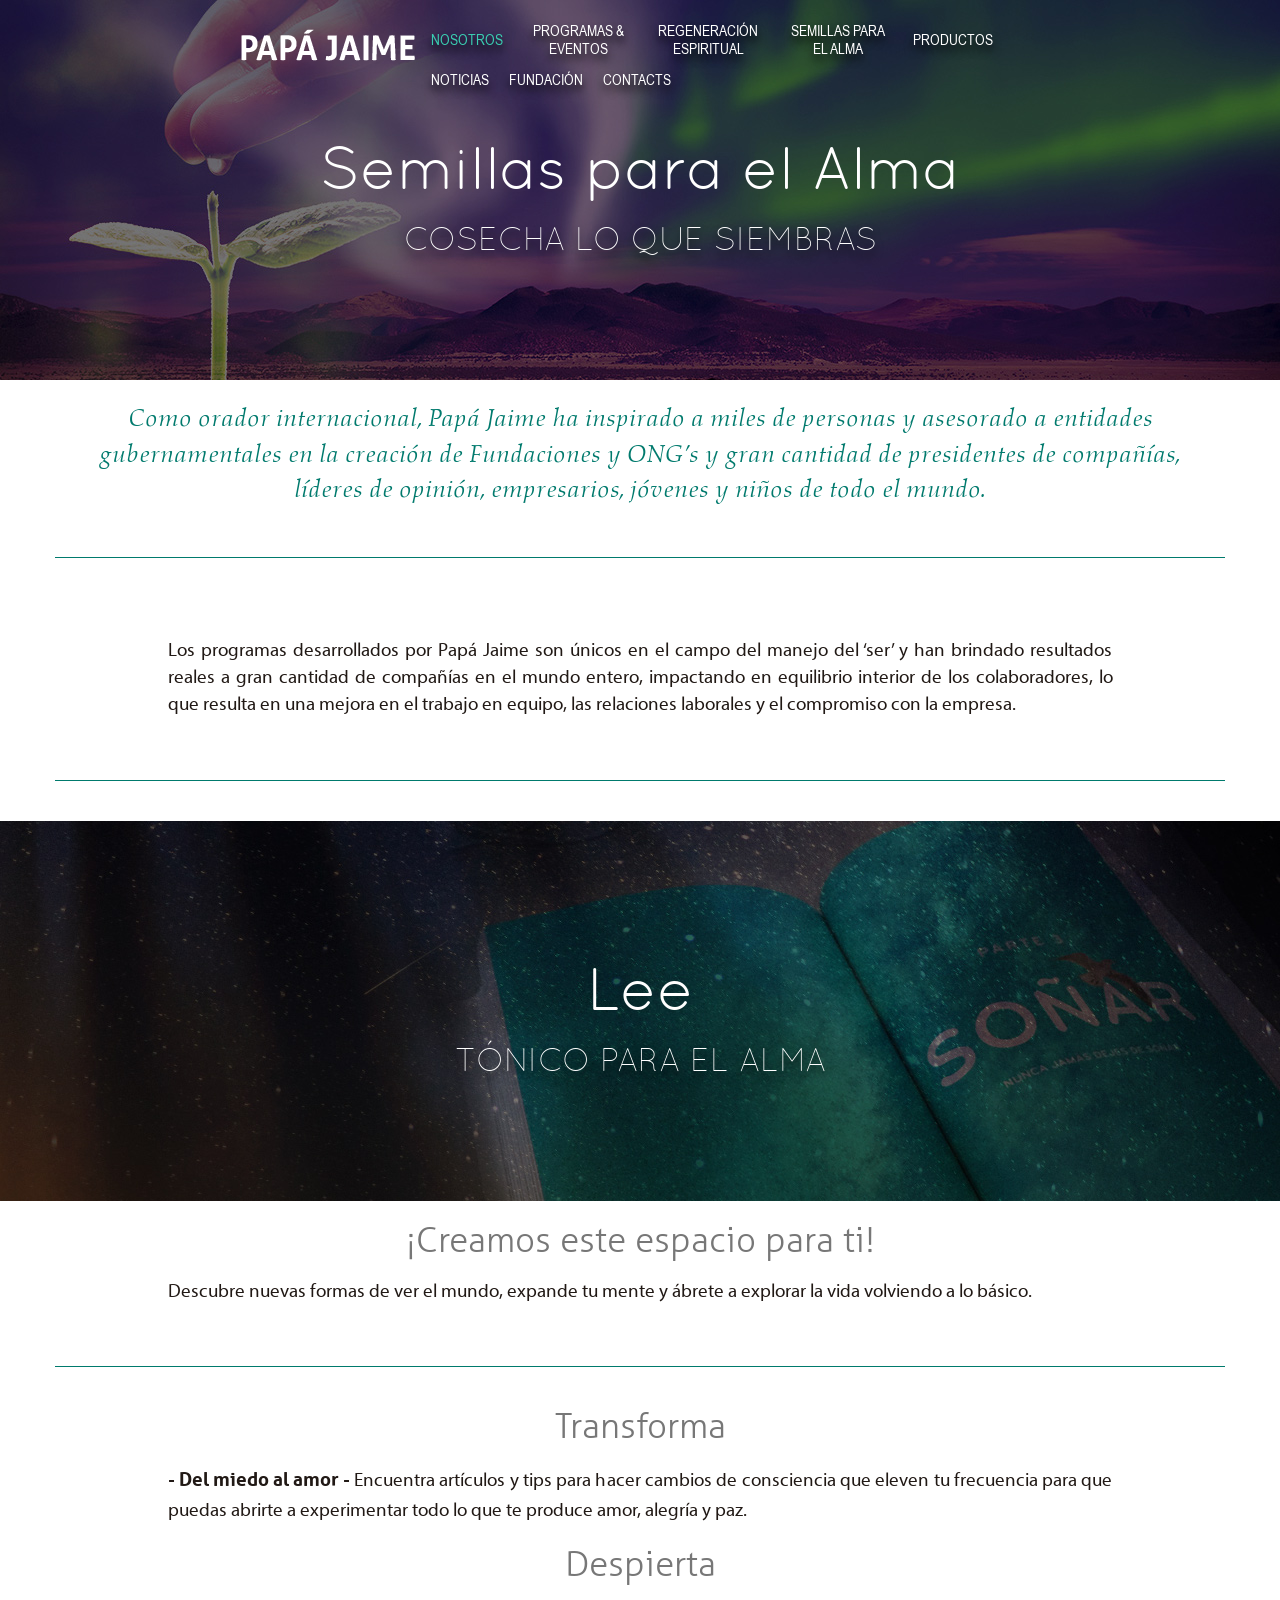
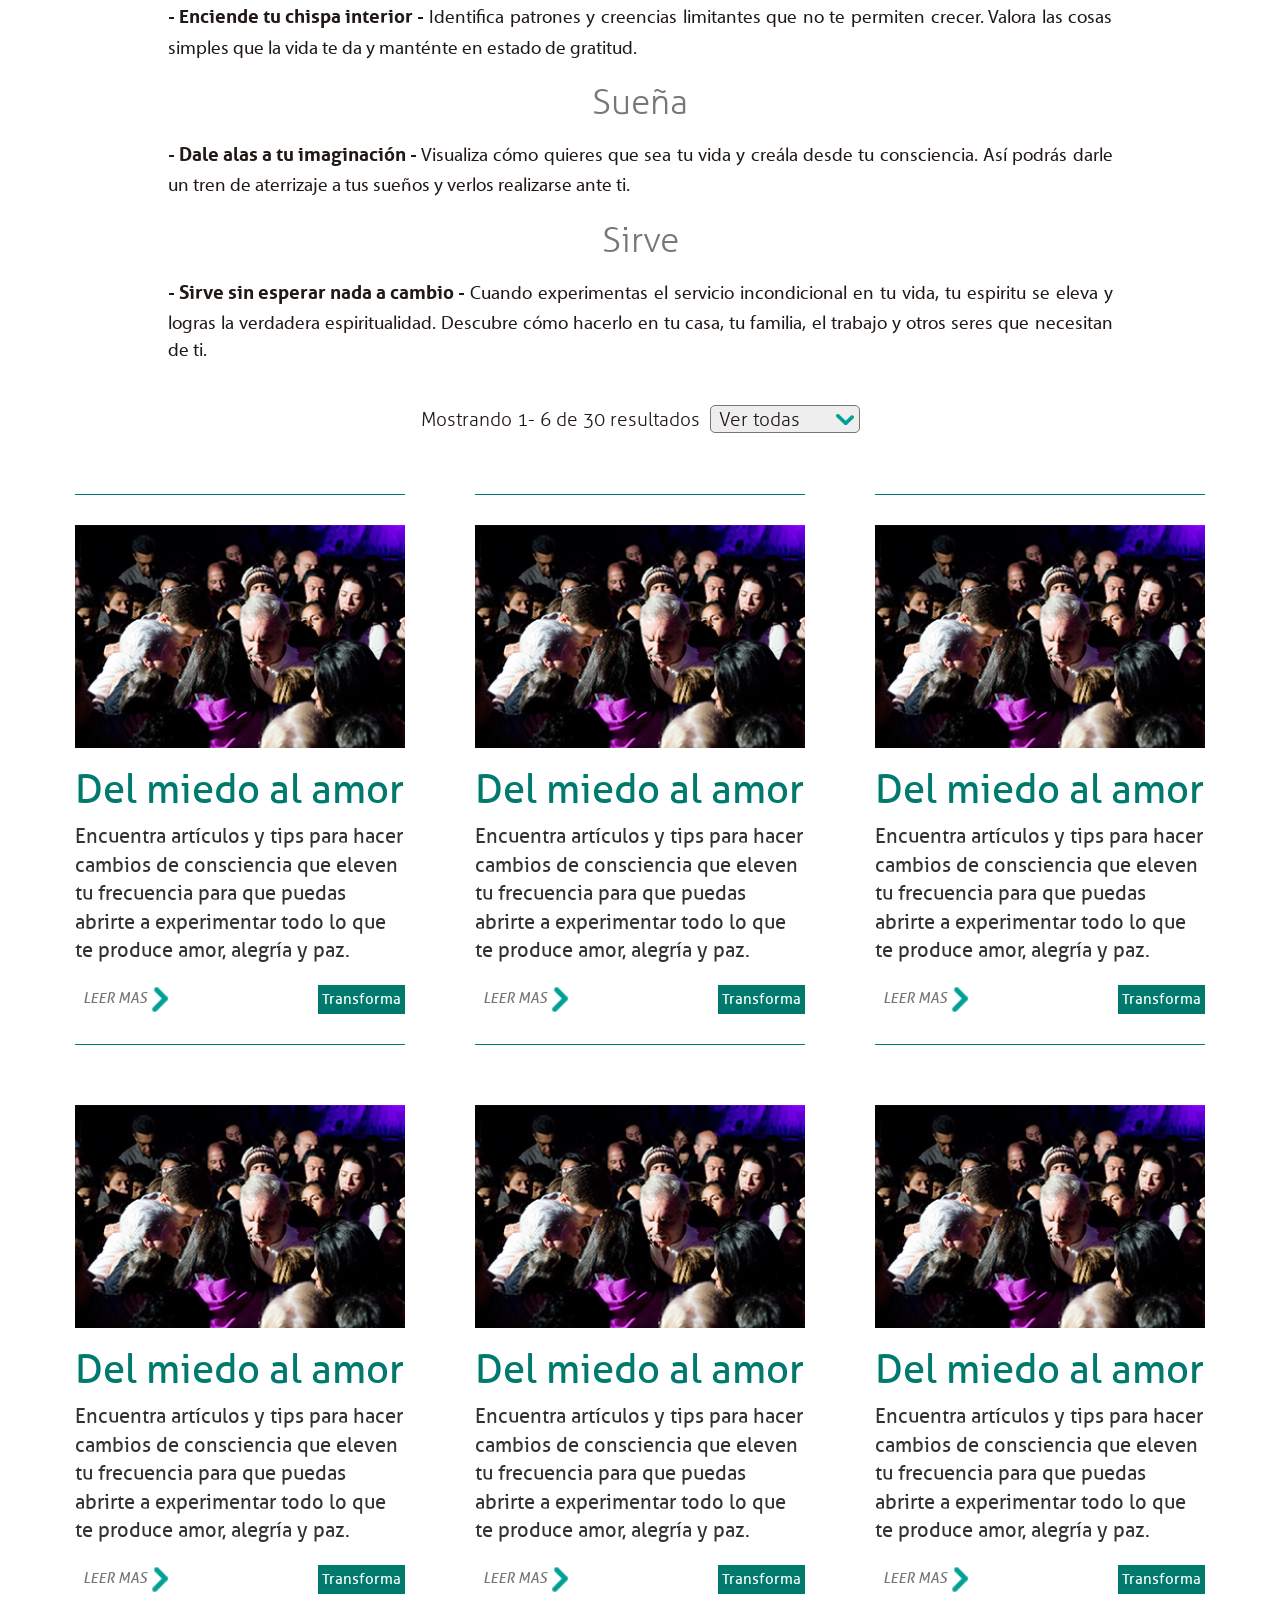
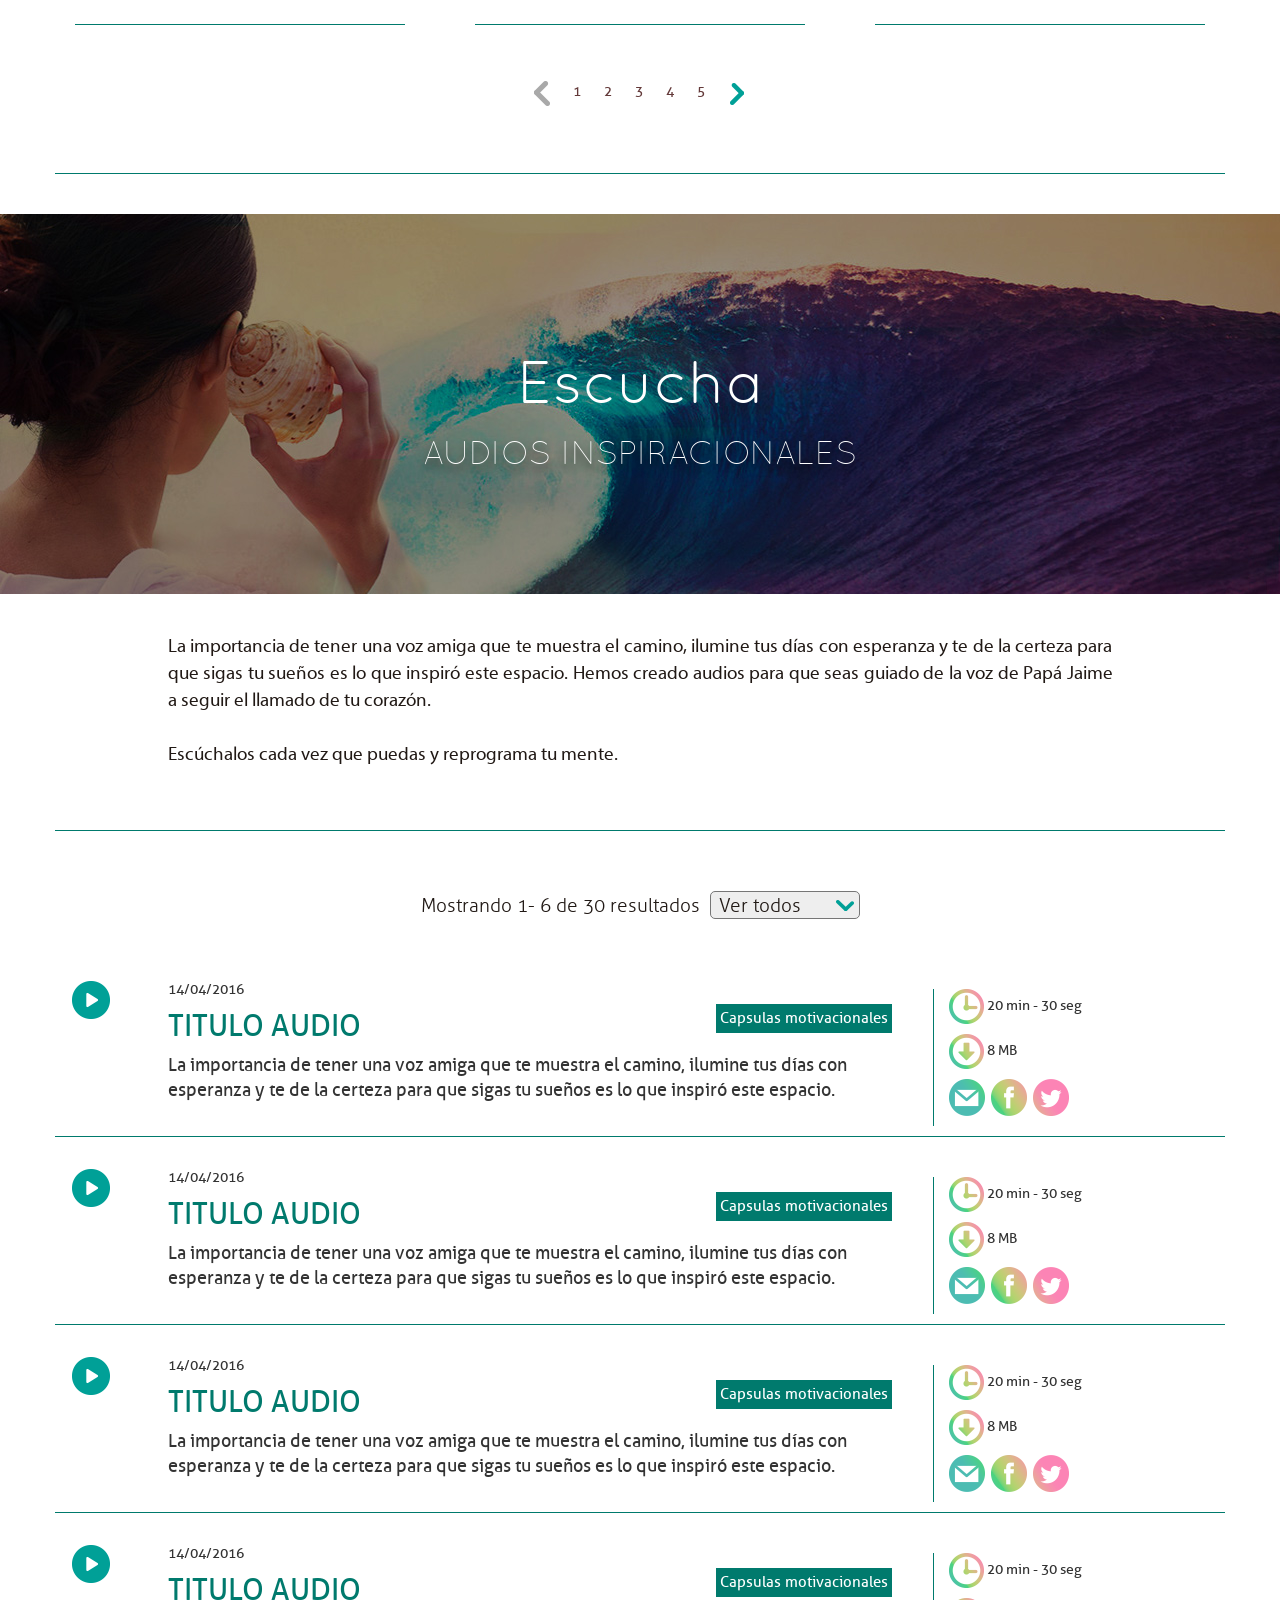
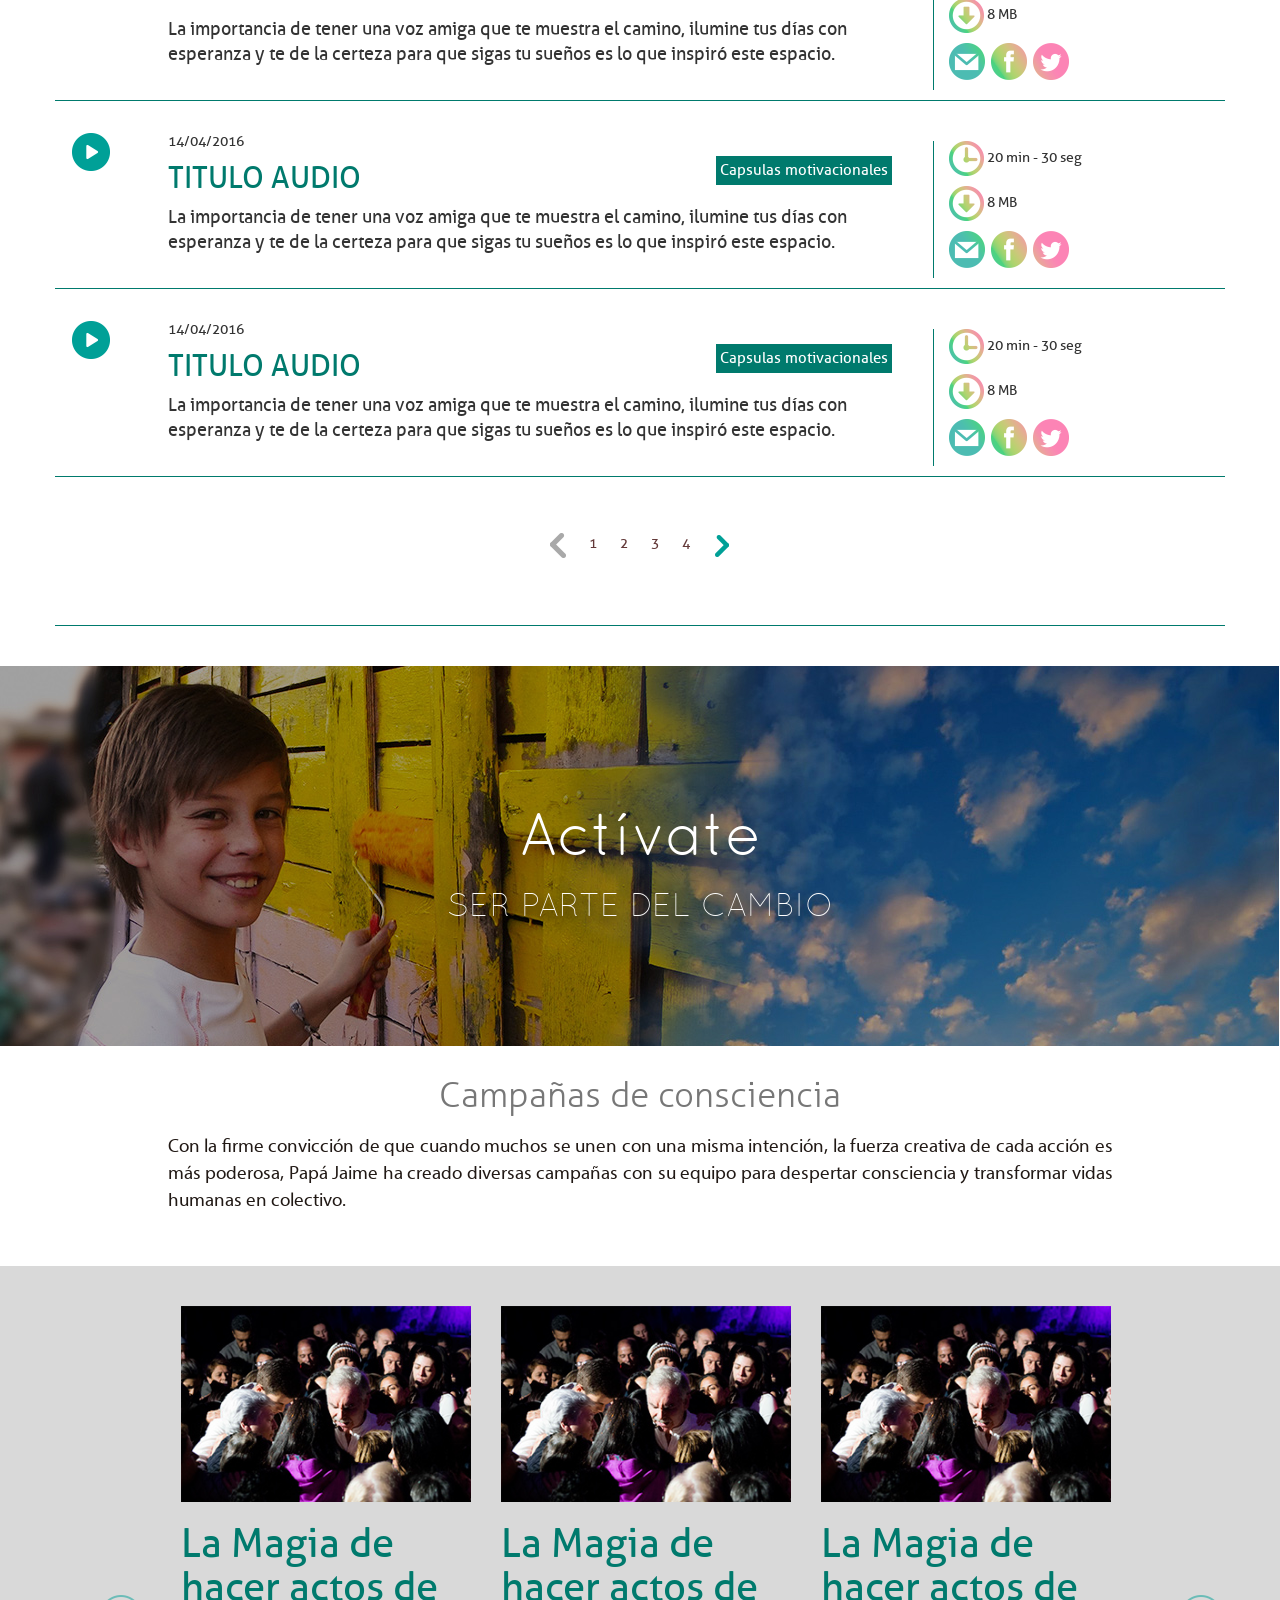
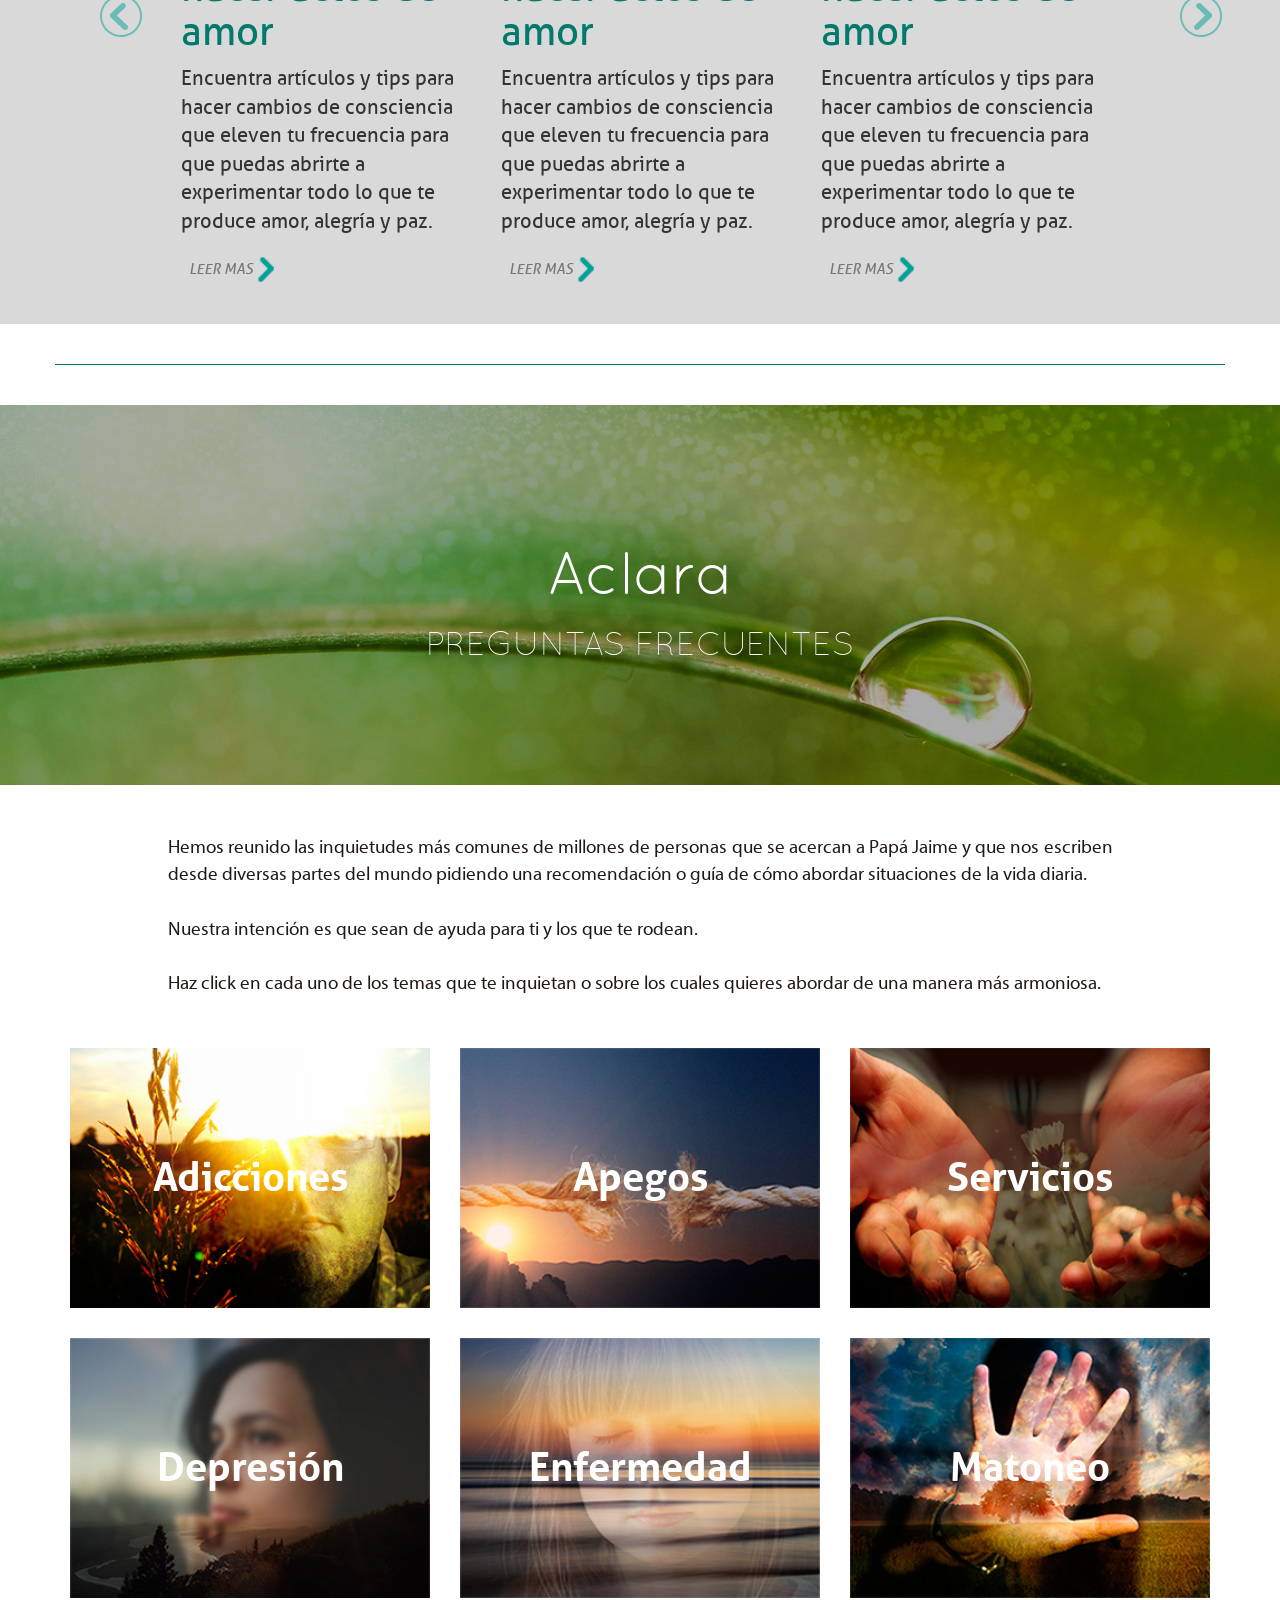
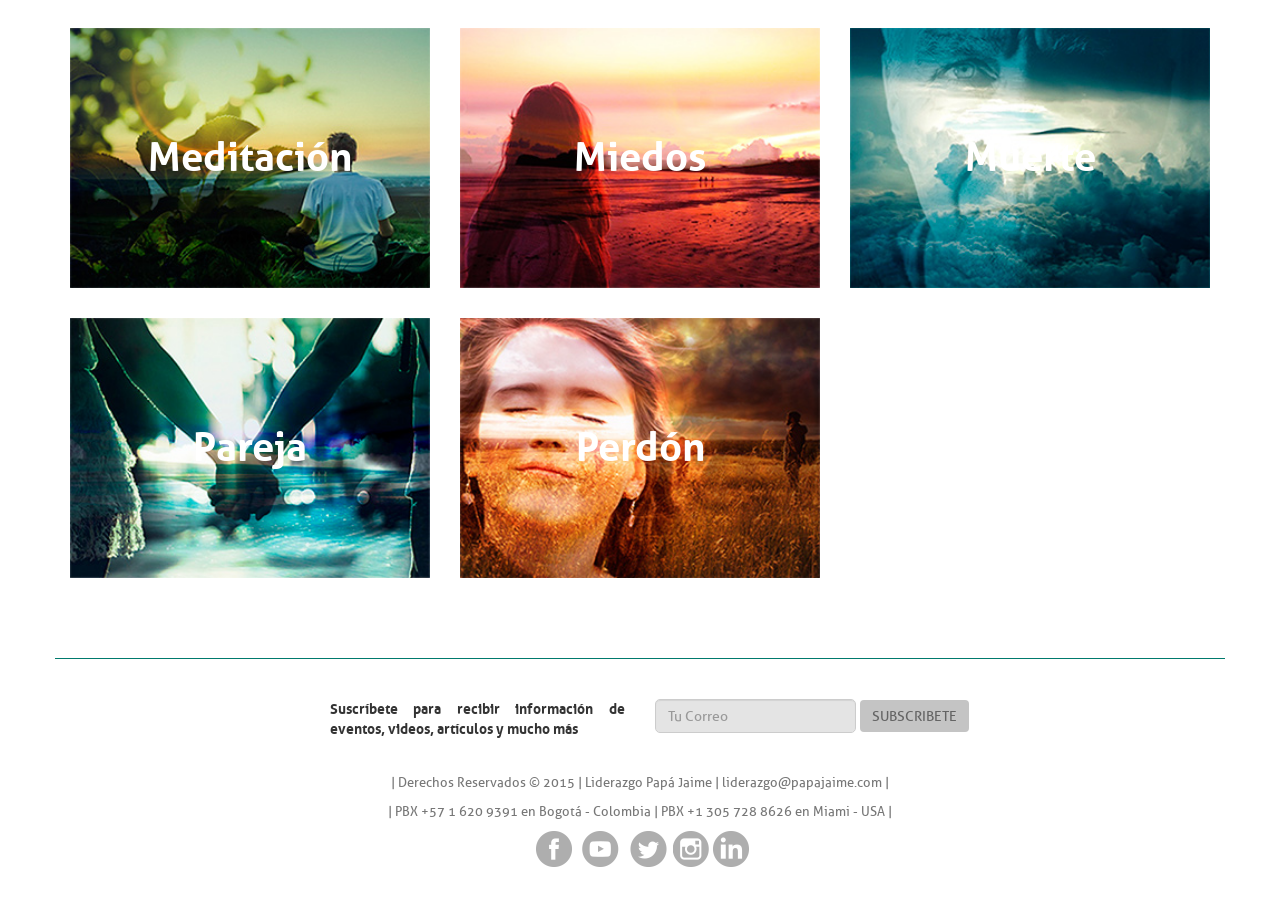
==== commit ec432269: "several issues fixes" ====
--- a/seeds.html
+++ b/seeds.html
@@ -12,8 +12,8 @@
     <!-- Bootstrap core CSS -->
     <link href='https://fonts.googleapis.com/css?family=Poppins' rel='stylesheet' type='text/css'>
     <link href="./site/3rdparty/font/font.css" rel="stylesheet">
-    <link href="./site/3rdparty/bootstrap/css/bootstrap.min.css" rel="stylesheet">
-    <link href="./site/3rdparty/bootstrap/css/bootstrap-theme.min.css" rel="stylesheet">
+    <link href="./site/3rdparty/bootstrap/css/bootstrap.css" rel="stylesheet">
+    <link href="./site/3rdparty/bootstrap/css/bootstrap-theme.css" rel="stylesheet">
     <link href="./site/style.css" rel="stylesheet">
 
     <!-- HTML5 shim and Respond.js for IE8 support of HTML5 elements and media queries -->
@@ -26,64 +26,62 @@
   <body>
     <div class="container-fluid no-padding">
       <nav class="navbar navbar-default cpal-navbar-global">
-        <div class="cpal-nav-bar">
-            <!--<div class="container no-padding container-logo">
-              <a href="" class="logo"><img src="./site/images/logo.png" alt="logo_cpal"></a>
-            </div> -->
-            <div class="navbar-header">
-              <button type="button" class="navbar-toggle collapsed" data-toggle="collapse" data-target="#bs-example-navbar-collapse-1">
-                <span class="sr-only">Toggle navigation</span>
-                <span class="icon-bar"></span>
-                <span class="icon-bar"></span>
-                <span class="icon-bar"></span>
-              </button>
-              <!--<a class="navbar-brand hidden-md hidden-lg" href="#">
-                <img src="./site/images/logo.jpg" alt="logo_sinchi">
-              </a> -->
-              <!--<a class="navbar-brand" href="#">
-                <img src="./site/images/logo.png" alt="logo_cpal">
-              </a> -->
-            </div>
-            <div class="collapse navbar-collapse" id="bs-example-navbar-collapse-1">
-              <ul class="nav navbar-nav cpal-menu-bar">
-                <li class="logo">
-                  <a href="" ><img src="./site/images/logo.png" alt="logo_cpal"></a>
-                </li>
-                <li class="dropdown select">
-                  <a href="#" class="dropdown-toggle" data-toggle="dropdown" role="button" aria-expanded="false" >NOSOTROS</a>
-                  <ul class="dropdown-menu" role="menu">
-                    <li><a href="#">Liderazgo Papa Jaime</a></li>
-                    <li><a href="#">Bio Papa Jaime</a></li>
-                  </ul>
-                </li>
-                <li>
-                  <a class="cpal-m-al-m" href="#"  > PROGRAMAS & EVENTOS </a>
-                </li>
-                <li>
-                  <a class="cpal-m-al-m" href="#" > REGENERACIÓN ESPIRITUAL </a>
-                </li>
-                <li>
-                  <a class="cpal-m-al-m" href="#">SEMILLAS PARA EL ALMA</a>
-                </li>
-                <li>
-                  <a href="#">PRODUCTOS</a>
-                </li>
-                <li>
-                  <a href="#">NOTICIAS </a>
-                </li>
-                <li>
-                  <a href="#">FUNDACIÓN </a>
-                </li>
-                <li>
-                  <a href="#">CONTACTS </a>
-                </li>
+        <div class="navbar-header">
+          <button type="button" class="navbar-toggle collapsed" data-toggle="collapse" data-target="#bs-example-navbar-collapse-1">
+            <span class="sr-only">Toggle navigation</span>
+            <span class="icon-bar"></span>
+            <span class="icon-bar"></span>
+            <span class="icon-bar"></span>
+          </button>
+          <a class="navbar-brand hidden-md hidden-lg hidden-lg" href="#">
+              <img src="./site/images/logo.png" alt="logo_cpal">
+          </a>
+        </div>
+        <div class="collapse navbar-collapse" id="bs-example-navbar-collapse-1">
+          <ul class="nav navbar-nav g-menu-bar">
+            <li class="logo">
+              <a href="" ><img src="./site/images/logo.png" alt="logo_cpal"></a>
+            </li>
+            <li class="dropdown select">
+              <a href="#" class="dropdown-toggle" data-toggle="dropdown" role="button" aria-expanded="false" >NOSOTROS</a>
+              <ul class="dropdown-menu" role="menu">
+                <li><a href="#">Liderazgo Papa Jaime</a></li>
+                <li><a href="#">Bio Papa Jaime</a></li>
               </ul>
-            </div>
+            </li>
+            <li>
+              <a class="dropdown-toggle g-m-al-m" data-toggle="dropdown" role="button" aria-expanded="false" href="#"  >
+              PROGRAMAS & EVENTOS
+              </a>
+              <ul class="dropdown-menu" role="menu">
+                <li><a href="#">Liderazgo Papa Jaime</a></li>
+                <li><a href="#">Bio Papa Jaime</a></li>
+              </ul>
+            </li>
+            <li>
+              <a class="g-m-al-m" href="#" > REGENERACIÓN ESPIRITUAL </a>
+            </li>
+            <li>
+              <a class="g-m-al-m" href="#">SEMILLAS PARA EL ALMA</a>
+            </li>
+            <li>
+              <a href="#">PRODUCTOS</a>
+            </li>
+            <li>
+              <a href="#">NOTICIAS </a>
+            </li>
+            <li>
+              <a href="#">FUNDACIÓN </a>
+            </li>
+            <li>
+              <a href="#">CONTACTS </a>
+            </li>
+          </ul>
         </div>
       </nav>
       <div class="cpal-banner">
         <img src="./site/images/img-6.jpg" alt="">
-        <div class="container">
+        <div class="container-banner">
           <h1>
             Semillas para el Alma
           </h1>
@@ -102,15 +100,19 @@
         </div>
         <div class="row">
           <div class="col-md-12 g-border-line">
-            <p class="g-p-two">
-              Los programas desarrollados por Papá Jaime son únicos en el campo del manejo del ‘ser’ y han brindado resultados reales a gran cantidad de compañías en el mundo entero, impactando en equilibrio interior de los colaboradores, lo que resulta en una mejora en el trabajo en equipo, las relaciones laborales y el compromiso con la empresa.
-            </p>
+            <div class="row">
+              <div class="col-md-10 col-md-offset-1">
+                <p class="g-p-two">
+                  Los programas desarrollados por Papá Jaime son únicos en el campo del manejo del ‘ser’ y han brindado resultados reales a gran cantidad de compañías en el mundo entero, impactando en equilibrio interior de los colaboradores, lo que resulta en una mejora en el trabajo en equipo, las relaciones laborales y el compromiso con la empresa.
+                </p>
+              </div>
+            </div>
           </div>
         </div>
       </div>
       <div class="cpal-banner">
         <img src="./site/images/img-7.jpg" alt="">
-        <div class="container">
+        <div class="container-banner">
           <h1>
             Lee
           </h1>
@@ -122,40 +124,48 @@
       <div class="container">
         <div class="row">
           <div class="col-md-12 g-border-line">
-              <h1 class="g-h1-one">
-                ¡Creamos este espacio para ti!
-              </h1>
-              <p class="g-p-two">
-                Descubre nuevas formas de ver el mundo, expande tu mente y ábrete a explorar la vida volviendo a lo básico.
-              </p>
+            <div class="row">
+              <div class="col-md-10 col-md-offset-1">
+                <h1 class="g-h1-one">
+                  ¡Creamos este espacio para ti!
+                </h1>
+                <p class="g-p-two">
+                  Descubre nuevas formas de ver el mundo, expande tu mente y ábrete a explorar la vida volviendo a lo básico.
+                </p>
+              </div>
+            </div>
           </div>
         </div>
         <div class="row">
           <div class="col-md-12">
-              <h1 class="g-h1-one">
-                Transforma
-              </h1>
-              <p class="g-p-two">
-                <label for="">- Del miedo al amor -</label> Encuentra artículos y tips para hacer cambios de consciencia que eleven tu frecuencia para que puedas abrirte a experimentar todo lo que te produce amor, alegría y paz.
-              </p>
-              <h1 class="g-h1-one">
-                Despierta
-              </h1>
-              <p class="g-p-two">
-                <label for="">- Enciende tu chispa interior -</label> Identifica patrones y creencias limitantes que no te permiten crecer. Valora las cosas simples que la vida te da y manténte en estado de gratitud.
-              </p>
-              <h1 class="g-h1-one">
-                Sueña
-              </h1>
-              <p class="g-p-two">
-                <label for="">- Dale alas a tu imaginación -</label> Visualiza cómo quieres que sea tu vida y creála desde tu consciencia. Así podrás darle un tren de aterrizaje a tus sueños y verlos realizarse ante ti.
-              </p>
-              <h1 class="g-h1-one">
-                Sirve
-              </h1>
-              <p class="g-p-two">
-                <label for="">- Sirve sin esperar nada a cambio -</label> Cuando experimentas el servicio incondicional en tu vida, tu espiritu se eleva y logras la verdadera espiritualidad. Descubre cómo hacerlo en tu casa, tu familia, el trabajo y otros seres que necesitan de ti.
-              </p>
+            <div class="row">
+              <div class="col-md-10 col-md-offset-1">
+                <h1 class="g-h1-one">
+                  Transforma
+                </h1>
+                <p class="g-p-two">
+                  <label for="">- Del miedo al amor -</label> Encuentra artículos y tips para hacer cambios de consciencia que eleven tu frecuencia para que puedas abrirte a experimentar todo lo que te produce amor, alegría y paz.
+                </p>
+                <h1 class="g-h1-one">
+                  Despierta
+                </h1>
+                <p class="g-p-two">
+                  <label for="">- Enciende tu chispa interior -</label> Identifica patrones y creencias limitantes que no te permiten crecer. Valora las cosas simples que la vida te da y manténte en estado de gratitud.
+                </p>
+                <h1 class="g-h1-one">
+                  Sueña
+                </h1>
+                <p class="g-p-two">
+                  <label for="">- Dale alas a tu imaginación -</label> Visualiza cómo quieres que sea tu vida y creála desde tu consciencia. Así podrás darle un tren de aterrizaje a tus sueños y verlos realizarse ante ti.
+                </p>
+                <h1 class="g-h1-one">
+                  Sirve
+                </h1>
+                <p class="g-p-two">
+                  <label for="">- Sirve sin esperar nada a cambio -</label> Cuando experimentas el servicio incondicional en tu vida, tu espiritu se eleva y logras la verdadera espiritualidad. Descubre cómo hacerlo en tu casa, tu familia, el trabajo y otros seres que necesitan de ti.
+                </p>
+              </div>
+            </div>
           </div>
         </div>
         <div class="row">
@@ -163,13 +173,13 @@
             <p class="g-p-c">
               Mostrando 1- 6 de 30 resultados &nbsp;&nbsp;&nbsp;&nbsp;&nbsp;&nbsp;&nbsp;
               <select name="" id="">
-                  <option value="123">asdas</option>
-                  <option value="123">asdas</option>
-                  <option value="123">dasdasd</option>
+                  <option value="">Ver todas</option>
+                  <option value="123">Esto es una ladilla</option>
+                  <option value="123">Que ladilla hacer estas opciones</option>
                   <option value="213">asdasd</option>
              </select>
             </p>
-            <div class="row">
+            <div class="row g-news">
               <div class="col-md-4 g-new-card">
                   <div class="g-cnt-new">
                     <img src="./site/images/img-11.jpg" alt="">
@@ -273,7 +283,7 @@
       </div>
       <div class="cpal-banner">
         <img src="./site/images/img-8.jpg" alt="">
-        <div class="container">
+        <div class="container-banner">
           <h1>
             Escucha
           </h1>
@@ -285,11 +295,16 @@
       <div class="container">
         <div class="row">
           <div class="col-md-12 g-border-line">
-            <p class="g-p-two">
+            <div class="row">
+              <div class="col-md-10 col-md-offset-1">
+                <p class="g-p-two">
                 La importancia de tener una voz amiga que te muestra el camino, ilumine tus días con esperanza y te de la certeza para que sigas tu sueños es lo que inspiró este espacio. Hemos creado audios para que seas guiado de la voz de Papá Jaime a seguir el llamado de tu corazón.
                 <br><br>
                 Escúchalos cada vez que puedas y reprograma tu mente.
-            </p>
+                </p>
+              </div>
+            </div>
+
           </div>
         </div>
         <div class="row">
@@ -311,10 +326,10 @@
                   <div class="col-md-8 g-aud-cnt">
                     <label>14/04/2016</label>
                     <div class="row">
-                      <div class="col-md-7">
+                      <div class="col-md-7 col-xs-7">
                         <h1>TITULO AUDIO</h1>
                       </div>
-                      <div class="col-md-5">
+                      <div class="col-md-5 col-xs-5">
                         <span class="g-tag">Capsulas motivacionales</span>
                       </div>
                     </div>
@@ -345,10 +360,10 @@
                   <div class="col-md-8 g-aud-cnt">
                     <label>14/04/2016</label>
                     <div class="row">
-                      <div class="col-md-7">
+                      <div class="col-md-7 col-xs-7">
                         <h1>TITULO AUDIO</h1>
                       </div>
-                      <div class="col-md-5">
+                      <div class="col-md-5 col-xs-5">
                         <span class="g-tag">Capsulas motivacionales</span>
                       </div>
                     </div>
@@ -379,10 +394,10 @@
                   <div class="col-md-8 g-aud-cnt">
                     <label>14/04/2016</label>
                     <div class="row">
-                      <div class="col-md-7">
+                      <div class="col-md-7 col-xs-7">
                         <h1>TITULO AUDIO</h1>
                       </div>
-                      <div class="col-md-5">
+                      <div class="col-md-5 col-xs-5">
                         <span class="g-tag">Capsulas motivacionales</span>
                       </div>
                     </div>
@@ -413,10 +428,10 @@
                   <div class="col-md-8 g-aud-cnt">
                     <label>14/04/2016</label>
                     <div class="row">
-                      <div class="col-md-7">
+                      <div class="col-md-7 col-xs-7">
                         <h1>TITULO AUDIO</h1>
                       </div>
-                      <div class="col-md-5">
+                      <div class="col-md-5 col-xs-5">
                         <span class="g-tag">Capsulas motivacionales</span>
                       </div>
                     </div>
@@ -481,10 +496,10 @@
                   <div class="col-md-8 g-aud-cnt">
                     <label>14/04/2016</label>
                     <div class="row">
-                      <div class="col-md-7">
+                      <div class="col-md-7 col-xs-7">
                         <h1>TITULO AUDIO</h1>
                       </div>
-                      <div class="col-md-5">
+                      <div class="col-md-5 col-xs-5">
                         <span class="g-tag">Capsulas motivacionales</span>
                       </div>
                     </div>
@@ -532,7 +547,7 @@
       </div>
       <div class="cpal-banner">
         <img src="./site/images/img-9.jpg" alt="">
-        <div class="container">
+        <div class="container-banner">
           <h1>
             Actívate
           </h1>
@@ -544,12 +559,16 @@
       <div class="container">
         <div class="row">
           <div class="col-md-12 g-padding">
-            <h1 class="g-h1-one">
+            <div class="row">
+              <div class="col-md-10 col-md-offset-1">
+                <h1 class="g-h1-one">
                 Campañas de consciencia
-            </h1>
-            <p class="g-p-two">
-                Con la firme convicción de que cuando muchos se unen con una misma intención, la fuerza creativa de cada acción es más poderosa, Papá Jaime ha creado diversas campañas con su equipo para despertar consciencia y transformar vidas humanas en colectivo.
-            </p>
+                </h1>
+                <p class="g-p-two">
+                    Con la firme convicción de que cuando muchos se unen con una misma intención, la fuerza creativa de cada acción es más poderosa, Papá Jaime ha creado diversas campañas con su equipo para despertar consciencia y transformar vidas humanas en colectivo.
+                </p>
+              </div>
+            </div>
           </div>
         </div>
       </div>
@@ -560,7 +579,6 @@
                 <!-- Wrapper for slides -->
                 <div class="carousel-inner" role="listbox">
                   <div class="item active">
-                    <div class="row">
                       <div class="col-md-3 col-md-offset-g g-new-card">
                         <img src="./site/images/img-11.jpg" alt="">
                         <h1>La Magia de hacer actos de amor</h1>
@@ -591,10 +609,8 @@
                           <a href="">LEER MAS <img src="./site/images/a-new.png" alt=""></a>
                         </div>
                       </div>
-                    </div>
                   </div>
                   <div class="item">
-                    <div class="row">
                       <div class="col-md-3 col-md-offset-g g-new-card">
                         <img src="./site/images/img-11.jpg" alt="">
                         <h1>La Magia de hacer actos de amor</h1>
@@ -625,7 +641,6 @@
                           <a href="">LEER MAS <img src="./site/images/a-new.png" alt=""></a>
                         </div>
                       </div>
-                    </div>
                   </div>
                 </div>
                 <!-- Controls -->
@@ -649,7 +664,7 @@
       </div>
       <div class="cpal-banner">
         <img src="./site/images/img-10.jpg" alt="">
-        <div class="container">
+        <div class="container-banner">
           <h1>
             Aclara
           </h1>
@@ -661,57 +676,84 @@
       <div class="container">
         <div class="row">
           <div class="col-md-12">
-            <p class="g-p-two g-padding">
-            Hemos reunido las inquietudes más comunes de millones de personas que se acercan a Papá Jaime y que nos escriben desde diversas partes del mundo pidiendo una recomendación o guía de cómo abordar situaciones de la vida diaria.
-            <br><br>
-            Nuestra intención es que sean de ayuda para ti y los que te rodean.
-            <br><br>
-            Haz click en cada uno de los temas que te inquietan o sobre los cuales quieres abordar de una manera más armoniosa.
-            </p>
+          <div class="row">
+            <div class="col-md-10 col-md-offset-1">
+              <p class="g-p-two g-padding">
+              Hemos reunido las inquietudes más comunes de millones de personas que se acercan a Papá Jaime y que nos escriben desde diversas partes del mundo pidiendo una recomendación o guía de cómo abordar situaciones de la vida diaria.
+              <br><br>
+              Nuestra intención es que sean de ayuda para ti y los que te rodean.
+              <br><br>
+              Haz click en cada uno de los temas que te inquietan o sobre los cuales quieres abordar de una manera más armoniosa.
+              </p>
+            </div>
+          </div>
+
             <div class="row">
               <div class="col-md-4 col-md-f g-fra">
                 <img src="./site/images/fra-1.jpg" alt="">
-                <a href="">Adicciones</a>
+                <div class="container-banner">
+                  <a href="">Adicciones</a>
+                </div>
               </div>
               <div class="col-md-4 col-md-f g-fra">
                 <img src="./site/images/fra-2.jpg" alt="">
-                <a href="">Apegos</a>
+                <div class="container-banner">
+                  <a href="">Apegos</a>
+                </div>
               </div>
               <div class="col-md-4 col-md-f g-fra">
                 <img src="./site/images/fra-3.jpg" alt="">
-                <a href="">Servicios</a>
+                <div class="container-banner">
+                  <a href="">Servicios</a>
+                </div>
               </div>
               <div class="col-md-4 col-md-f g-fra">
                 <img src="./site/images/fra-4.jpg" alt="">
-                <a href="">Depresión</a>
+                <div class="container-banner">
+                  <a href="">Depresión</a>
+                </div>
               </div>
               <div class="col-md-4 col-md-f g-fra">
                 <img src="./site/images/fra-5.jpg" alt="">
-                <a href="">Enfermedad</a>
+                <div class="container-banner">
+                  <a href="">Enfermedad</a>
+                </div>
               </div>
               <div class="col-md-4 col-md-f g-fra">
                 <img src="./site/images/fra-6.jpg" alt="">
-                <a href="">Matoneo</a>
+                <div class="container-banner">
+                  <a href="">Matoneo</a>
+                </div>
               </div>
               <div class="col-md-4 col-md-f g-fra">
                 <img src="./site/images/fra-7.jpg" alt="">
-                <a href="">Meditación</a>
+                <div class="container-banner">
+                  <a href="">Meditación</a>
+                </div>
               </div>
               <div class="col-md-4 col-md-f g-fra">
                 <img src="./site/images/fra-8.jpg" alt="">
-                <a href="">Miedos</a>
+                <div class="container-banner">
+                  <a href="">Miedos</a>
+                </div>
               </div>
               <div class="col-md-4 col-md-f g-fra">
                 <img src="./site/images/fra-9.jpg" alt="">
-                <a href="">Muerte</a>
+                <div class="container-banner">
+                  <a href="">Muerte</a>
+                </div>
               </div>
               <div class="col-md-4 col-md-f g-fra">
                 <img src="./site/images/fra-10.jpg" alt="">
-                <a href="">Pareja</a>
+                <div class="container-banner">
+                  <a href="">Pareja</a>
+                </div>
               </div>
               <div class="col-md-4 col-md-f g-fra">
                 <img src="./site/images/fra-11.jpg" alt="">
-                <a href="">Perdón</a>
+                <div class="container-banner">
+                  <a href="">Perdón</a>
+                </div>
               </div>
             </div>
           </div>
@@ -727,17 +769,22 @@
         <div class="container">
           <div class="row">
             <div class="col-md-10 col-md-offset-1" style="margin-bottom: 20px;">
-              <p>
-                Suscríbete para recibir información de
-                eventos, videos, artículos y mucho más
-
-                <form class="form-inline g-form-inline">
-                  <div class="form-group">
-                    <input type="text" class="form-control" placeholder="Tu Correo">
-                  </div>
-                  <button type="submit" class="btn g-submit"> SUBSCRIBETE </button>
-                </form>
-              </p>
+              <div class="row">
+                <div class="col-md-4 col-md-offset-2">
+                  <label for="">
+                    Suscríbete para recibir información de
+                  eventos, videos, artículos y mucho más
+                  </label>
+                </div>
+                <div class="col-md-5">
+                  <form class="form-inline g-form-inline">
+                    <div class="form-group">
+                      <input type="text" class="form-control" placeholder="Tu Correo">
+                    </div>
+                    <button type="submit" class="btn g-submit"> SUBSCRIBETE </button>
+                  </form>
+                </div>
+              </div>
             </div>
           </div>
           <div class="row">
@@ -755,6 +802,8 @@
               <a href=""><img src="./site/images/facebook.png" alt=""></a>
               <a href=""><img src="./site/images/youtube.png" alt=""></a>
               <a href=""><img src="./site/images/twitter.png" alt=""></a>
+              <a href=""><img src="./site/images/instagram.png" alt=""></a>
+              <a href=""><img src="./site/images/linked.png" alt=""></a>
             </p>
           </div>
 
--- a/site/style.css
+++ b/site/style.css
@@ -21,7 +21,7 @@
  *
  *-------------------------------------------------------------------------*/
 * {
-  font-family: 'Aller Light', sans-serif;
+  font-family: 'Aller', sans-serif;
   margin: 0;
   padding: 0;
 }
@@ -34,15 +34,6 @@
   border-top: 0px !important;
   border-right: 0px !important;
   border-bottom: 0px !important;
-}
-.cpal-nav-bar {
-  background: transparent;
-}
-.cpal-nav-bar .navbar-header .navbar-brand {
-  padding: 0px;
-}
-.cpal-nav-bar .navbar-header .navbar-brand img {
-  height: 100px;
 }
 .navbar-default .navbar-nav > li > a {
   color: white;
@@ -70,28 +61,30 @@
   z-index: 1000;
 }
 .cpal-banner {
-  height: 380px;
-  overflow: hidden;
-  text-align: center;
   position: relative;
 }
 .cpal-banner img {
-  left: 0;
   width: 100%;
-  position: absolute;
-  z-index: -1;
 }
 .cpal-banner h1 {
-  margin-top: 100px;
   font-family: 'Quicksand', sans-serif;
   color: white;
   font-size: 60px;
+  text-align: center;
 }
 .cpal-banner h2 {
   font-family: 'Quicksand', sans-serif;
   color: white;
   font-size: 33px;
   font-weight: lighter;
+  text-align: center;
+  text-shadow: 0px 6px 8px black;
+}
+.container-banner {
+  position: absolute;
+  top: 50%;
+  left: 50%;
+  transform: translate(-50%, -50%);
 }
 .g-img img {
   width: 100%;
@@ -112,6 +105,7 @@
 .g-c-m label {
   display: block;
   font-size: 17px;
+  font-weight: bold;
 }
 .g-c-m p {
   font-size: 16px;
@@ -130,10 +124,11 @@
   font-family: 'AldusLTW01-Italic', sans-serif;
   color: #007a6d;
   font-size: 25px;
+  text-align: center;
 }
 .g-p-two {
-  font-family: 'Aller Light', sans-serif;
-  color: #777777;
+  font-family: 'Myriad Pro', sans-serif;
+  color: #211915;
   font-size: 19px;
   text-align: justify;
   margin-top: 20px;
@@ -170,6 +165,12 @@
   padding-top: 40px;
   padding-bottom: 40px;
 }
+.g-col-md-offset-2 {
+  margin-left: 13%;
+}
+.g-col-md-2 {
+  width: 18.6%;
+}
 .g-img-car {
   font-family: 'Aller Light', sans-serif;
   margin-top: 40px;
@@ -178,10 +179,15 @@
 }
 .g-img-car img {
   width: 100%;
+  max-height: 270px;
 }
 .g-img-car p {
   margin-top: 10px;
   font-size: 20px;
+  color: #777777;
+  height: 40px;
+  line-height: 20px;
+  overflow: hidden;
 }
 .g-img-car label {
   margin-top: 10px;
@@ -191,35 +197,44 @@
   border-color: #007a6d;
   font-weight: lighter;
   width: 100%;
+  color: #777777;
 }
 .g-gal-v {
-  font-family: 'Aller Light', sans-serif;
-  text-align: left;
-}
-.g-gal-v h1 {
+  font-family: 'Aller', sans-serif;
+  position: relative;
+  min-height: 360px;
+}
+.g-gal-v .container-banner {
+  left: 0%;
+  transform: translate(0%, -50%);
+}
+.g-gal-v div h1 {
   margin-top: 30px;
   margin-bottom: 5px;
   font-size: 40px;
   color: #777777;
 }
-.g-gal-v h2 {
+.g-gal-v div h2 {
   margin-top: 5px;
   margin-bottom: 20px;
   font-size: 20px;
   font-weight: bold;
   color: #777777;
 }
-.g-gal-v p {
+.g-gal-v div p {
   text-align: justify;
   font-size: 15px;
+  color: #211915;
 }
 .carousel-control.left {
   background-image: none;
   width: 100px;
+  text-align: right;
 }
 .carousel-control.right {
   background-image: none;
   width: 100px;
+  text-align: left;
 }
 .g-a-left {
   background-image: url('images/a-left.png');
@@ -244,16 +259,29 @@
 .container-logo img {
   height: 45px;
 }
-.cpal-menu-bar {
+.g-menu-h-l {
+  width: 55% !important;
+}
+.g-menu-h-l .logo {
+  display: none;
+}
+.g-nav-c {
+  width: 100%;
+  height: 60px !important;
+}
+.g-nav-c .container-banner {
+  width: inherit;
+}
+.g-menu-bar {
   padding-top: 20px;
   width: 67%;
   margin: auto;
   float: none;
 }
-.cpal-menu-bar li {
+.g-menu-bar li {
   max-width: 130px;
 }
-.cpal-menu-bar li a {
+.g-menu-bar li a {
   font-family: 'Arial Narrow', sans-serif;
   padding-left: 10px;
   padding-right: 10px;
@@ -263,80 +291,100 @@
   font-size: 15px;
   font-weight: bold;
   color: white;
-  height: 50px;
-  line-height: 50px;
+  text-shadow: 0px 6px 8px black;
+  line-height: 36px;
   text-align: center;
   font-weight: lighter;
 }
-.cpal-menu-bar li a.cpal-m-al-m {
-  line-height: 25px;
-}
-.cpal-menu-bar li .dropdown-menu {
+.g-menu-bar li a.g-m-al-m {
+  line-height: 18px;
+}
+.g-menu-bar li .dropdown-menu {
   border: 0px;
   padding-bottom: 0px;
   padding-top: 0px;
   margin-top: 2px;
-  min-width: 148px;
-}
-.cpal-menu-bar li .dropdown-menu li {
+  min-width: 0px;
+  background: transparent;
+  width: inherit;
+}
+.g-menu-bar li .dropdown-menu li {
   margin-top: 0px;
   margin-bottom: 0px;
   padding-top: 0px;
   padding-right: 0px;
   padding-left: 0px;
-}
-.cpal-menu-bar li .dropdown-menu li a {
+  white-space: normal;
+  line-height: 17px;
+  width: inherit;
+  max-width: none;
+}
+.g-menu-bar li .dropdown-menu li a {
   padding-top: 10px;
-  text-align: center;
-  max-width: 160px;
-}
-.cpal-menu-bar li .dropdown-menu li a:hover {
+  padding-bottom: 10px;
+  padding-right: 0px;
+  padding-left: 0px;
+  text-align: center;
+  max-width: none;
+  color: white !important;
+  white-space: normal;
+  line-height: 20px;
+  width: inherit;
+  margin-left: 3px;
+  margin-right: 3px;
+  border-bottom: 1px solid;
+  border-color: white;
+}
+.g-menu-bar li .dropdown-menu li a:hover {
   background-color: transparent !important;
   background: transparent;
 }
-.cpal-menu-bar li:hover a {
-  color: #2c903b !important;
-}
-.cpal-menu-bar .select {
-  background-color: transparent;
-}
-.cpal-menu-bar .select a {
-  color: #2c903b !important;
-}
-.cpal-menu-bar .select :hover a {
-  color: #2c903b !important;
-}
-.cpal-menu-bar .logo {
+.g-menu-bar li .dropdown-menu li:last-child a {
+  border-bottom: 0px solid;
+}
+.g-menu-bar li:hover a {
+  color: #3acdb1 !important;
+}
+.g-menu-bar .select a {
+  color: #3acdb1 !important;
+}
+.g-menu-bar .select :hover a {
+  color: #3acdb1 !important;
+}
+.g-menu-bar .logo {
   max-width: 200px;
 }
-.cpal-menu-bar .logo a {
+.g-menu-bar .logo a {
   border-bottom: 0px solid !important;
 }
-.cpal-menu-bar .logo a img {
+.g-menu-bar .logo a img {
   height: 45px;
 }
-.cpal-menu-bar .logo:hover {
+.g-menu-bar .logo:hover {
   border-bottom: 0px solid !important;
 }
-.cpal-menu-bar li.open {
+.g-menu-bar li.open {
   background: transparent;
   background-color: transparent;
-  border-bottom: 2px solid;
-  border-color: #e44a20;
-}
-.cpal-menu-bar li.open a.dropdown-toggle {
+}
+.g-menu-bar li.open a.dropdown-toggle {
   background: transparent;
+  background-color: transparent;
   -webkit-box-shadow: none;
   -moz-box-shadow: none;
   box-shadow: none;
 }
-.cpal-menu-bar li.open a.dropdown-toggle:hover {
+.g-menu-bar li.open a.dropdown-toggle:hover {
   text-decoration: none !important;
 }
+.g-menu-bar li.open .dropdown-menu li {
+  background-color: rgba(255, 255, 255, 0.4) !important;
+}
+.g-menu-bar li.open .dropdown-menu li a {
+  background-color: transparent !important;
+}
 .g-form-inline {
-  display: inline;
-  padding-left: 18px;
-  padding-right: 18px;
+  float: left;
 }
 .g-form-inline .cpal-form-group {
   margin-top: 20px;
@@ -355,6 +403,7 @@
   background-clip: padding-box;
 }
 .g-form-inline input {
+  background: #e4e4e4;
   -webkit-border-radius: 5px;
   -moz-border-radius: 5px;
   -ms-border-radius: 5px;
@@ -368,6 +417,26 @@
   text-align: center;
   font-family: 'Aller Light', sans-serif;
   margin-bottom: 60px;
+  color: #211915;
+  font-size: 19px;
+}
+.g-p-c select {
+  -webkit-appearance: none;
+  -moz-appearance: none;
+  appearance: none;
+  width: 150px;
+  height: 28px;
+  padding-left: 8px;
+  overflow: hidden;
+  -webkit-border-radius: 5px;
+  -moz-border-radius: 5px;
+  -ms-border-radius: 5px;
+  -o-border-radius: 5px;
+  border-radius: 5px;
+  -moz-background-clip: padding;
+  -webkit-background-clip: padding-box;
+  background-clip: padding-box;
+  background: url('images/a-down.png') 98% no-repeat #eeeeee;
 }
 .g-cnt-new {
   padding-top: 30px;
@@ -379,8 +448,11 @@
   border-top: 1px solid;
   border-color: #007a6d;
 }
+.g-news div:nth-child(n+4) .g-cnt-new {
+  border-top: 0px solid;
+}
 .col-md-offset-g {
-  margin-left: 14.33333333%;
+  margin-left: 13%;
 }
 .g-new-card img {
   width: 100%;
@@ -450,25 +522,24 @@
   padding-bottom: 30px;
 }
 .col-md-f {
-  width: 30.333333%;
+  width: 33.333333%;
 }
 .g-fra {
   text-align: center;
   overflow: hidden;
-  margin-left: 30px;
+  margin-bottom: 30px;
+  position: relative;
 }
 .g-fra img {
   width: 100%;
-  position: absolute;
+  max-height: 260px;
   z-index: -1;
-  left: 0;
 }
 .g-fra a {
   font-size: 40px;
   color: white;
   text-decoration: none;
-  width: 100%;
-  line-height: 300px;
+  font-weight: bold;
 }
 .g-pagination {
   text-align: center;
@@ -489,6 +560,9 @@
   border-top: 1px solid;
   border-color: #007a6d;
   padding-top: 40px;
+}
+.cpal-footer label {
+  text-align: justify;
 }
 .cpal-footer p {
   margin-top: 10px;
@@ -504,94 +578,306 @@
 .g-f-l {
   margin-bottom: 30px;
 }
-@media (max-width: 767px) {
-  .container-logo img {
-    height: 40px;
+.g-tp-ex {
+  position: relative;
+  min-height: 600px;
+}
+.g-tp-ex h1 {
+  color: #007a6d;
+  text-align: center;
+  font-weight: bold;
+}
+.g-tp-ex h2 {
+  color: #007a6d;
+  text-align: center;
+  font-weight: bold;
+}
+.g-tp-ex .container-banner {
+  left: 0%;
+  transform: translate(0%, -50%);
+}
+.modalDialog {
+  position: fixed;
+  top: 0;
+  right: 0;
+  bottom: 0;
+  left: 0;
+  background: white;
+  z-index: 99999;
+  opacity: 0;
+  -webkit-transition: opacity 400ms ease-in;
+  -moz-transition: opacity 400ms ease-in;
+  transition: opacity 400ms ease-in;
+  pointer-events: none;
+}
+.modalDialog:target {
+  opacity: 1;
+  pointer-events: auto;
+}
+.close {
+  background: #606061;
+  color: #FFFFFF;
+  line-height: 25px;
+  position: absolute;
+  right: -12px;
+  text-align: center;
+  top: -10px;
+  width: 24px;
+  text-decoration: none;
+  font-weight: bold;
+  -webkit-border-radius: 12px;
+  -moz-border-radius: 12px;
+  border-radius: 12px;
+  -moz-box-shadow: 1px 1px 3px #000;
+  -webkit-box-shadow: 1px 1px 3px #000;
+  box-shadow: 1px 1px 3px #000;
+}
+.close:hover {
+  background: #00d9ff;
+}
+.g-align-r {
+  display: block;
+  text-align: right;
+  margin-top: 40px;
+  margin-right: 40px;
+}
+.g-align-r:hover {
+  text-decoration: none;
+}
+@media (max-width: 991px) {
+  .navbar-header {
+    float: none;
+  }
+  .navbar-left,
+  .navbar-right {
+    float: none !important;
+  }
+  .navbar-toggle {
+    display: block;
+  }
+  .navbar-collapse {
+    border-top: 1px solid transparent;
+    box-shadow: inset 0 1px 0 rgba(255, 255, 255, 0.1);
+  }
+  .navbar-fixed-top {
+    top: 0;
+    border-width: 0 0 1px;
+  }
+  .navbar-collapse.collapse {
+    display: none!important;
+  }
+  .navbar-nav {
+    float: none!important;
+    margin-top: 7.5px;
+  }
+  .navbar-nav > li {
+    float: none;
+  }
+  .navbar-nav > li > a {
+    padding-top: 10px;
+    padding-bottom: 10px;
+  }
+  .collapse.in {
+    display: block !important;
+  }
+  .cpal-navbar-global {
+    position: relative;
+    background: #ddd;
+  }
+  .navbar-brand img {
+    position: absolute;
+    top: 0;
+  }
+  .navbar-collapse {
+    background: #ddd;
+  }
+  .g-menu-bar {
+    padding-top: 0px;
+    width: 100% !important;
+  }
+  .g-menu-bar .logo {
+    display: none;
+  }
+  .g-menu-bar li {
+    max-width: none;
+  }
+  .g-menu-bar li a {
+    padding-bottom: 10px;
+    padding-top: 10px;
+    background: transparent;
+    font-size: 20px;
+    line-height: 25px;
+  }
+  .g-menu-bar li a.g-m-al-m {
+    line-height: 25px;
+  }
+  .g-menu-bar .logo {
+    max-width: 200px;
+  }
+  .g-menu-bar .logo a {
+    border-bottom: 0px solid !important;
+  }
+  .g-menu-bar .logo a img {
+    height: 45px;
+  }
+  .g-menu-bar li.open .dropdown-menu li a {
+    line-height: 35px;
+  }
+  .cpal-banner {
+    position: relative;
+  }
+  .cpal-banner img {
+    width: 100%;
+  }
+  .cpal-banner h1 {
+    font-size: 20px;
+  }
+  .cpal-banner h2 {
+    font-size: 15px;
+  }
+  .container-banner {
+    position: absolute;
+    top: 40%;
+    left: 38%;
+    transform: translate(-26%, -50%);
+  }
+  .g-h1-one {
+    font-size: 25px;
+  }
+  .g-p-one {
+    font-size: 20px;
+  }
+  .g-p-two {
+    font-size: 15px;
+  }
+  .g-p-three {
+    font-size: 15px;
+  }
+  .g-border-line {
+    margin-top: 20px;
+    padding-bottom: 20px;
+    margin-bottom: 20px;
+  }
+  .g-img-car img {
+    max-height: none;
+  }
+  .g-col-md-2 {
+    width: auto;
+  }
+  .g-col-md-offset-2 {
+    margin-left: 0px;
+  }
+  .modalDialog {
+    overflow: auto;
+  }
+  .g-tp-ex .container-banner {
+    top: 0%;
+    left: 0%;
+    transform: translate(0%, 0%);
+  }
+  .g-tp-ex .container-banner .g-p-two {
+    padding-left: 20px;
+    padding-right: 20px;
+  }
+  .carousel-control.left {
+    top: 102%;
+  }
+  .carousel-control.right {
+    top: 102%;
+  }
+  .g-a-left {
+    left: 52px;
+  }
+  .g-gray {
+    padding-top: 20px;
+    padding-bottom: 100px;
+  }
+  .g-fot-r {
+    text-align: center;
+  }
+  .g-form-inline {
+    float: none;
+  }
+  .g-cnt-new {
+    padding-top: 10px;
+    padding-bottom: 10px;
     margin-left: 10px;
-    margin-top: 5px;
-  }
-  .cpal-navbar-right {
-    padding-left: 0px;
-  }
-  .cpal-menu-bar {
-    margin-left: 0px;
-  }
-  .cpal-menu-bar li {
-    padding-left: 20px;
-  }
-  .cpal-menu-bar li .dropdown-menu li {
+    margin-right: 10px;
+    margin-bottom: 10px;
+  }
+  .g-news div:nth-child(n+1) .g-cnt-new {
+    border-top: 0px solid;
+  }
+  .g-new-card {
+    margin-bottom: 20px;
+  }
+  .g-new-card h1 {
+    font-size: 20px;
+  }
+  .g-new-card p {
+    font-size: 14px;
+  }
+  .g-new-card a {
+    font-size: 12px;
+  }
+  .g-p-c {
+    margin-bottom: 30px;
+    font-size: 14px;
+  }
+  .g-aud {
+    margin-bottom: 20px;
+    border-bottom: 1px solid;
+    margin-left: 10px;
+    margin-right: 10px;
+  }
+  .g-aud h1 {
+    font-size: 20px;
+  }
+  .g-aud p {
+    font-size: 14px;
+  }
+  .g-aud-2 {
+    margin-top: 10px;
+    margin-bottom: 10px;
+    border-left: 1px solid;
+    border-color: #007a6d;
+  }
+  .g-aud-2 li {
+    display: inline;
+    list-style: none;
+  }
+  .g-aud-2 p {
+    font-size: 14px;
+  }
+  .col-md-offset-g {
+    margin-left: 0;
+  }
+  .col-md-f {
     width: 100%;
-    list-style-type: none;
-  }
-  .cpal-menu-bar li .dropdown-menu li a:hover {
-    list-style-type: none;
-  }
-  .cpal-menu-bar li.open {
-    height: auto;
-  }
-  .cpal-menu-bar li.open a:focus {
-    boder: 0px solid !important;
-  }
-  .cpal-menu-bar li.open ul {
-    position: absolute !important;
-    background: white !important;
-  }
-  .cpal-menu-bar li.open .dropdown-menu {
-    width: 100%;
-  }
-  .cpal-images img {
-    width: 100%;
-  }
-  .cpal-div-center {
-    margin-bottom: 20px;
-  }
-  .cpal-text {
-    margin-top: 20px;
-  }
-  .cpal-text h2 {
-    margin-top: 30px;
-    margin-bottom: 20px;
-  }
-  .cpal-cnt-gray {
-    margin-top: 30px;
-    margin-bottom: 0px;
-  }
-  .cpal-tabs {
-    margin-bottom: 20px;
-  }
-  .cpal-card {
-    height: auto;
-    margin-left: 30px;
-  }
-  .cpal-card h3 {
-    margin-top: 10px;
-    text-align: center;
-  }
-  .cpal-card-min-text p {
+  }
+  .col-md-f img {
+    max-height: none;
+  }
+}
+@media (min-width: 992px) and (max-width: 1199px) {
+  .g-menu-bar {
+    padding-top: 0px;
+    width: 100% !important;
+  }
+  .g-menu-bar li a {
     font-size: 13px !important;
-  }
-}
-@media (max-width: 1200px) {
-  .cpal-card {
-    margin-right: 15px;
-    margin-left: 18px;
-  }
-  .cpal-card p {
-    font-size: 13px;
-  }
-}
-@media (min-width: 992px) and (max-width: 1199px) {
-  .cpal-card {
-    margin-right: 15px;
-    margin-left: 18px;
-  }
-  .cpal-card h3 {
-    text-align: center;
-  }
-  .cpal-card p {
-    font-size: 11px;
-  }
-  .cpal-tabs .nav-tabs a {
-    font-size: 10px;
-  }
-}
+    line-height: 25px;
+  }
+  .g-menu-bar .logo a img {
+    height: 30px;
+  }
+  .g-fra img {
+    max-height: 212px;
+  }
+  .cpal-banner h1 {
+    font-size: 40px;
+  }
+  .cpal-banner h2 {
+    font-size: 24px;
+  }
+}
